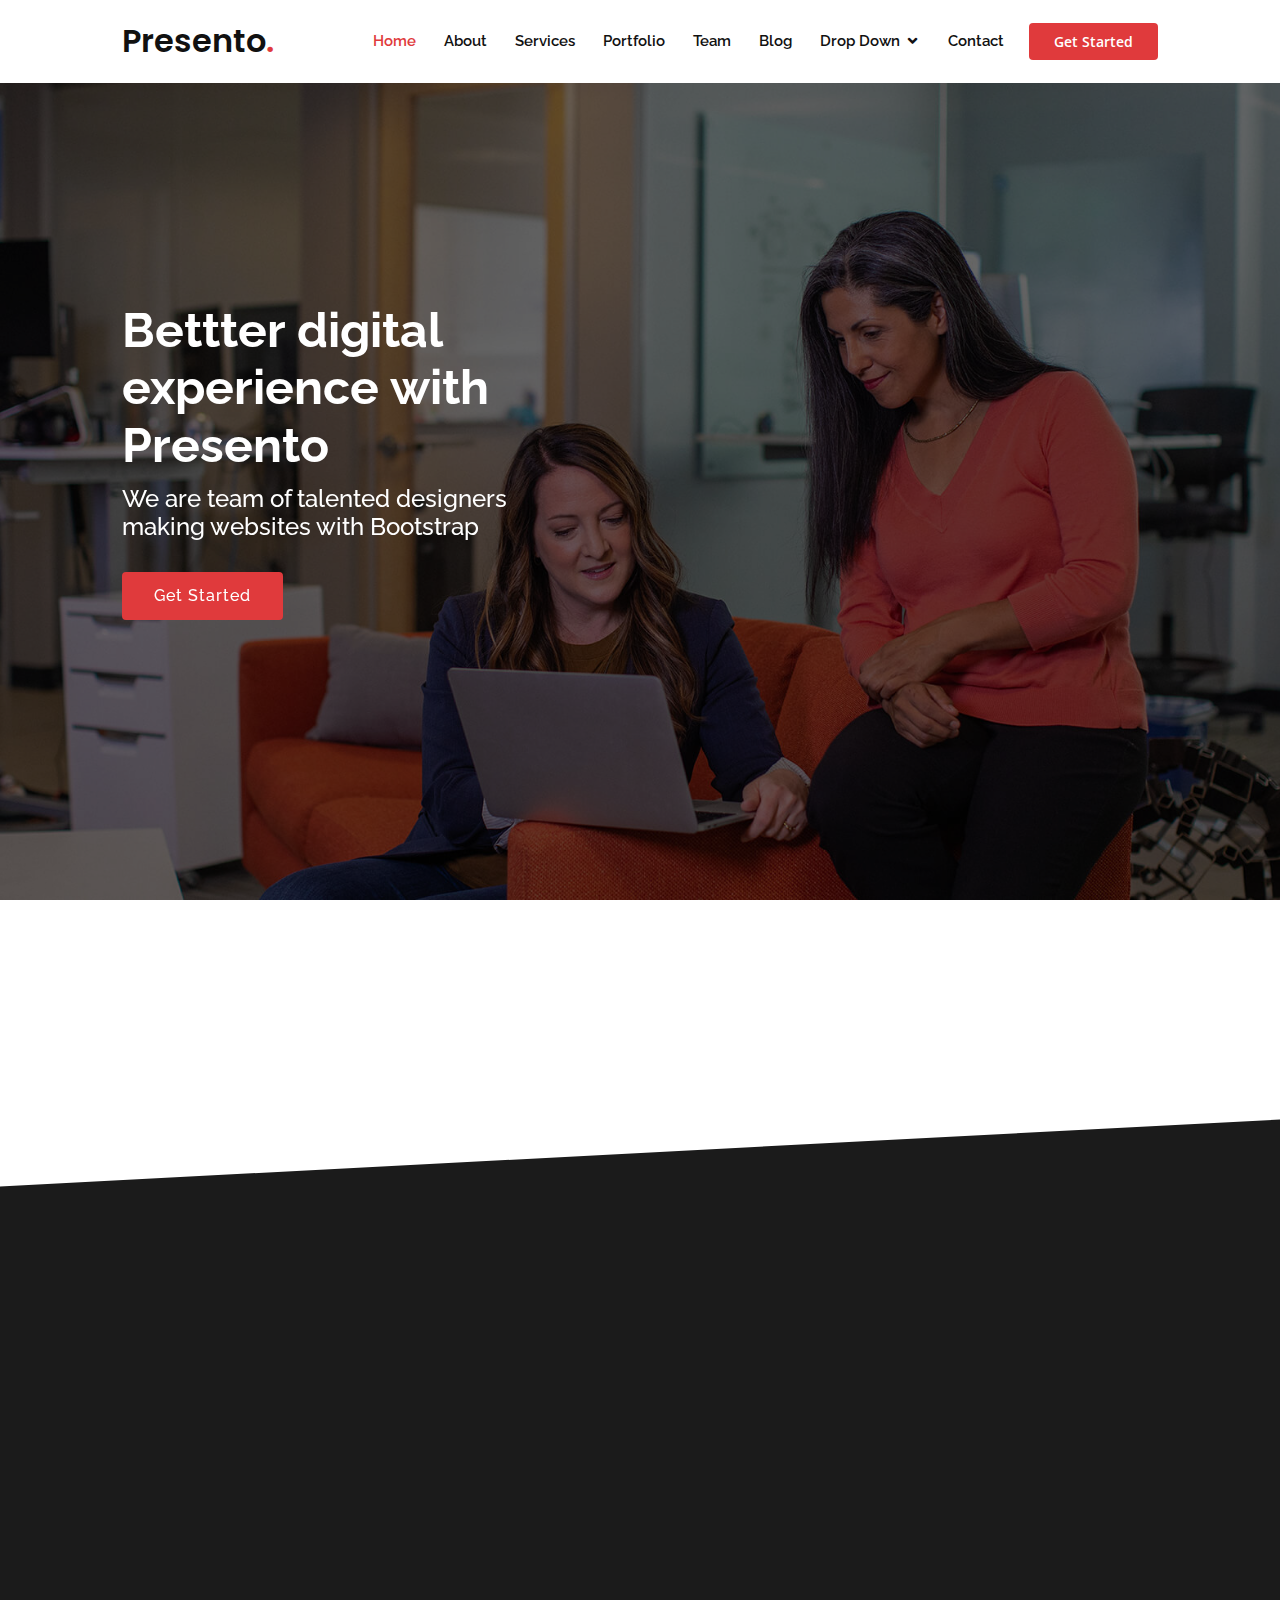
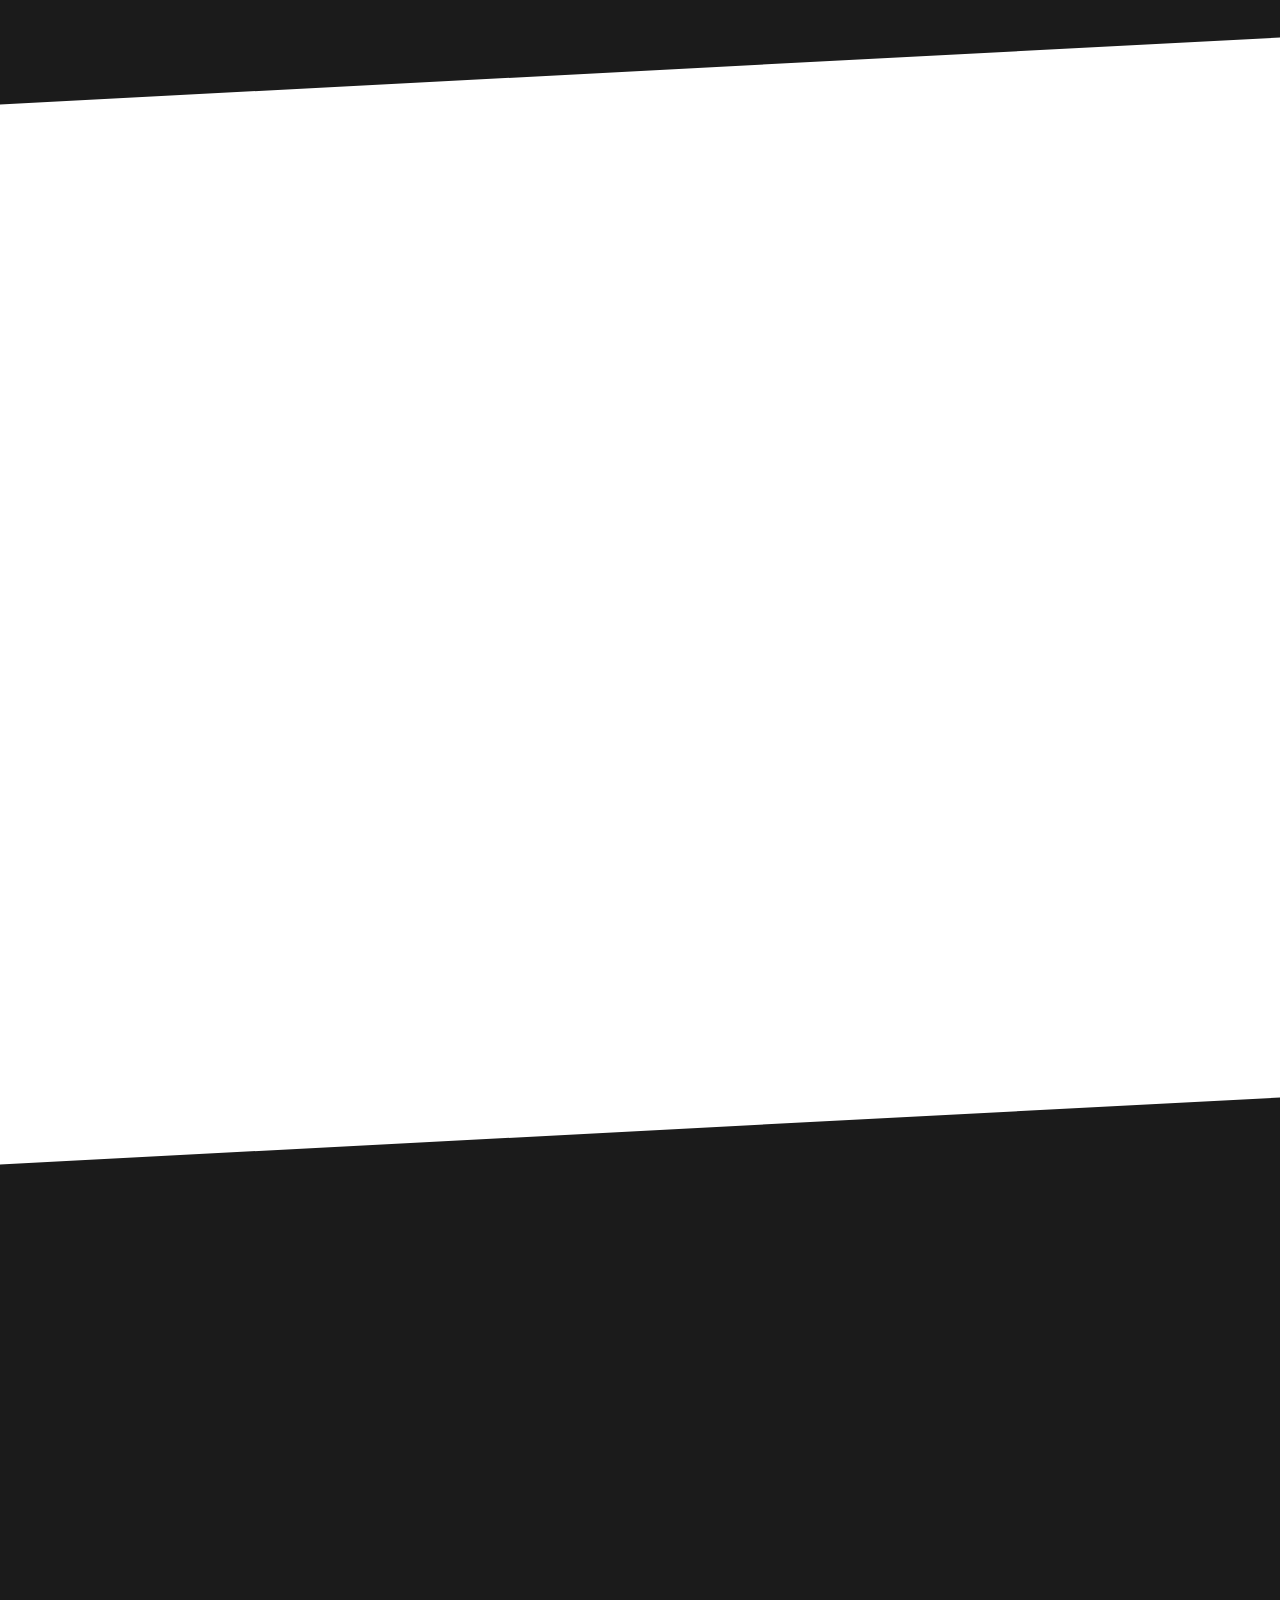
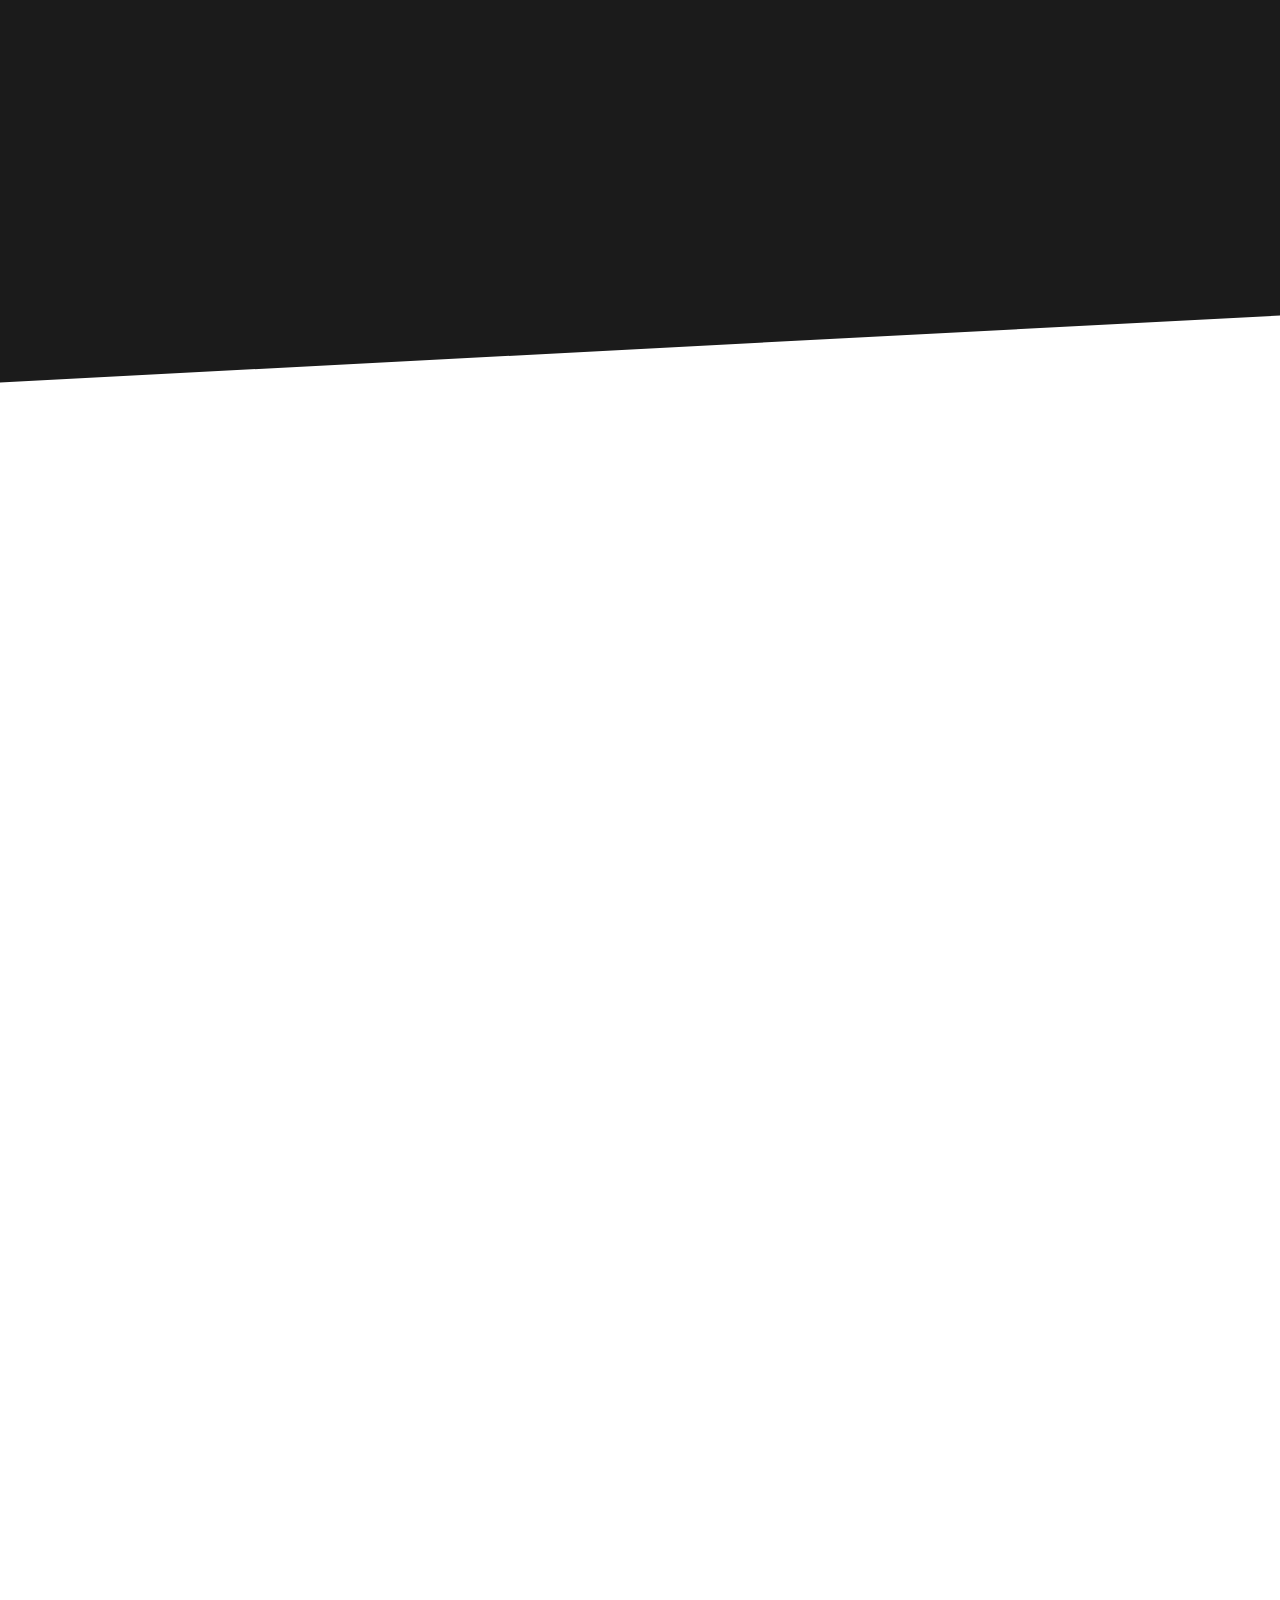
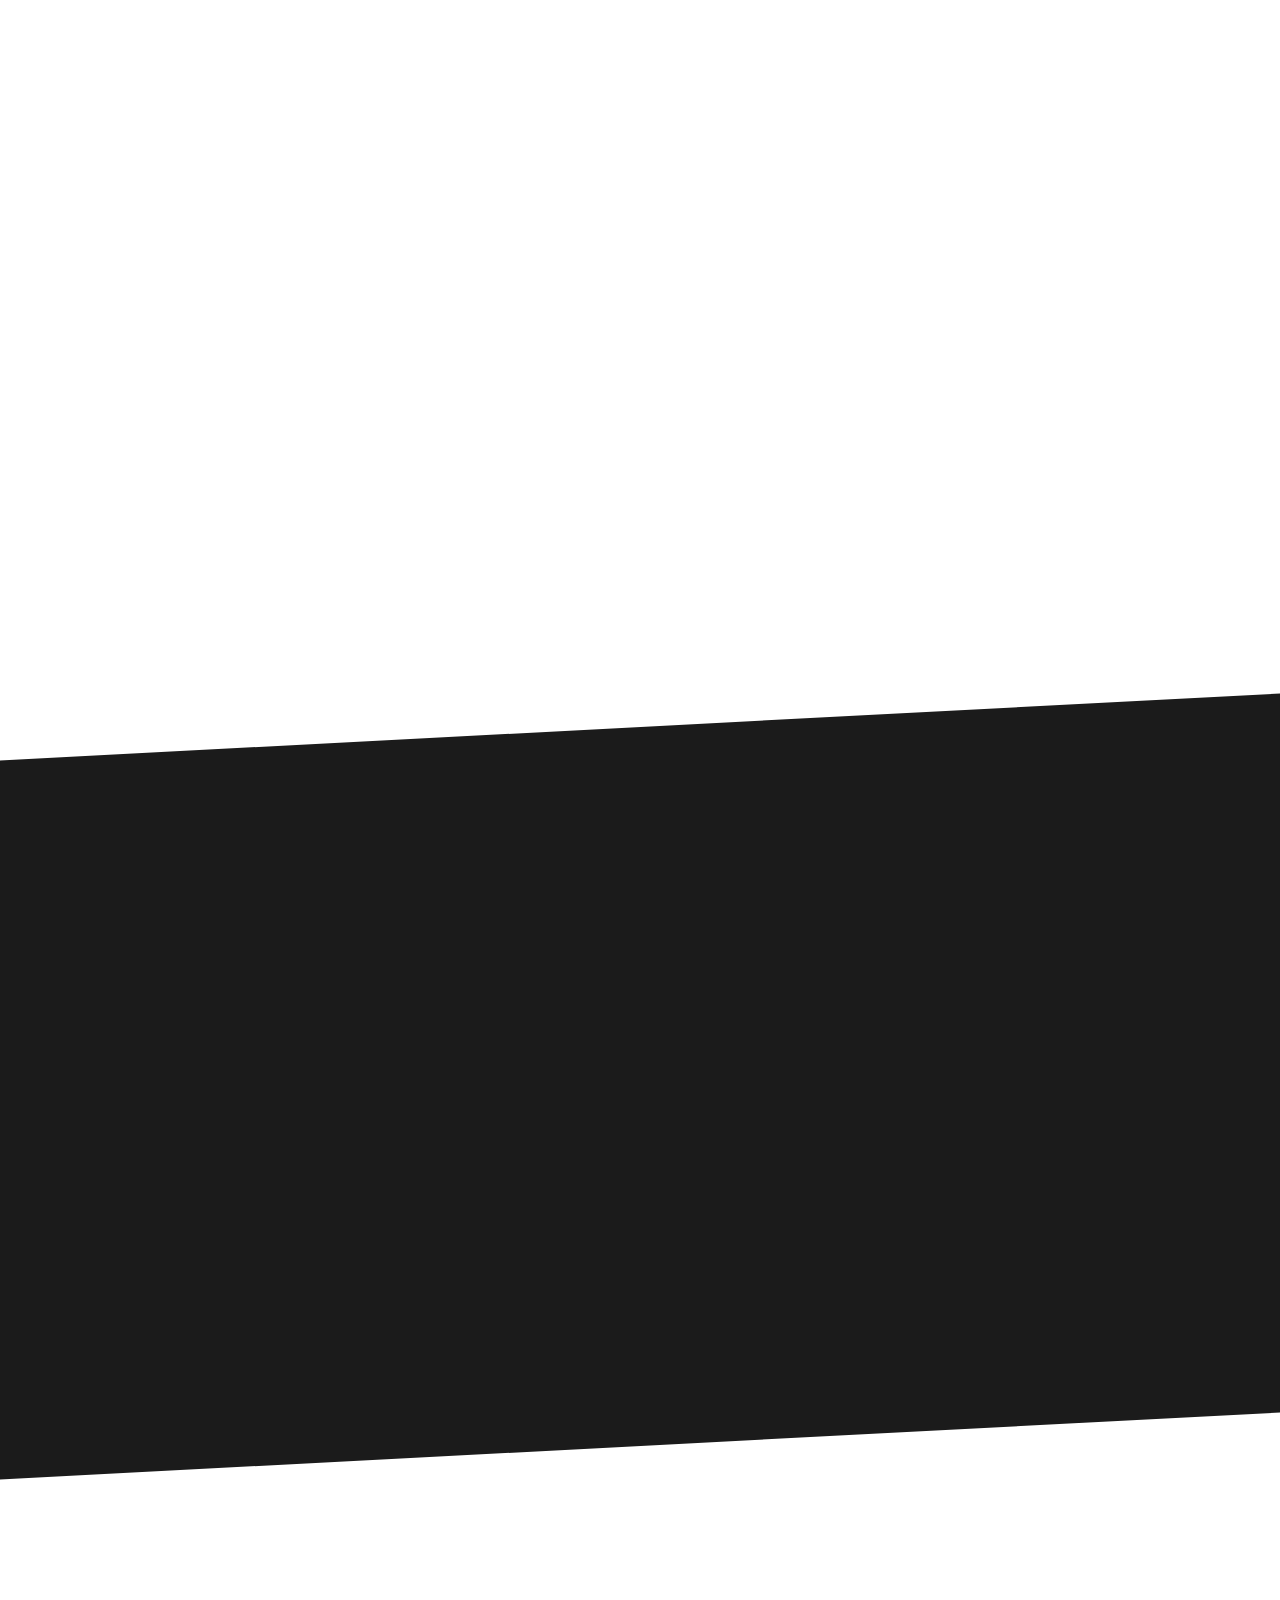
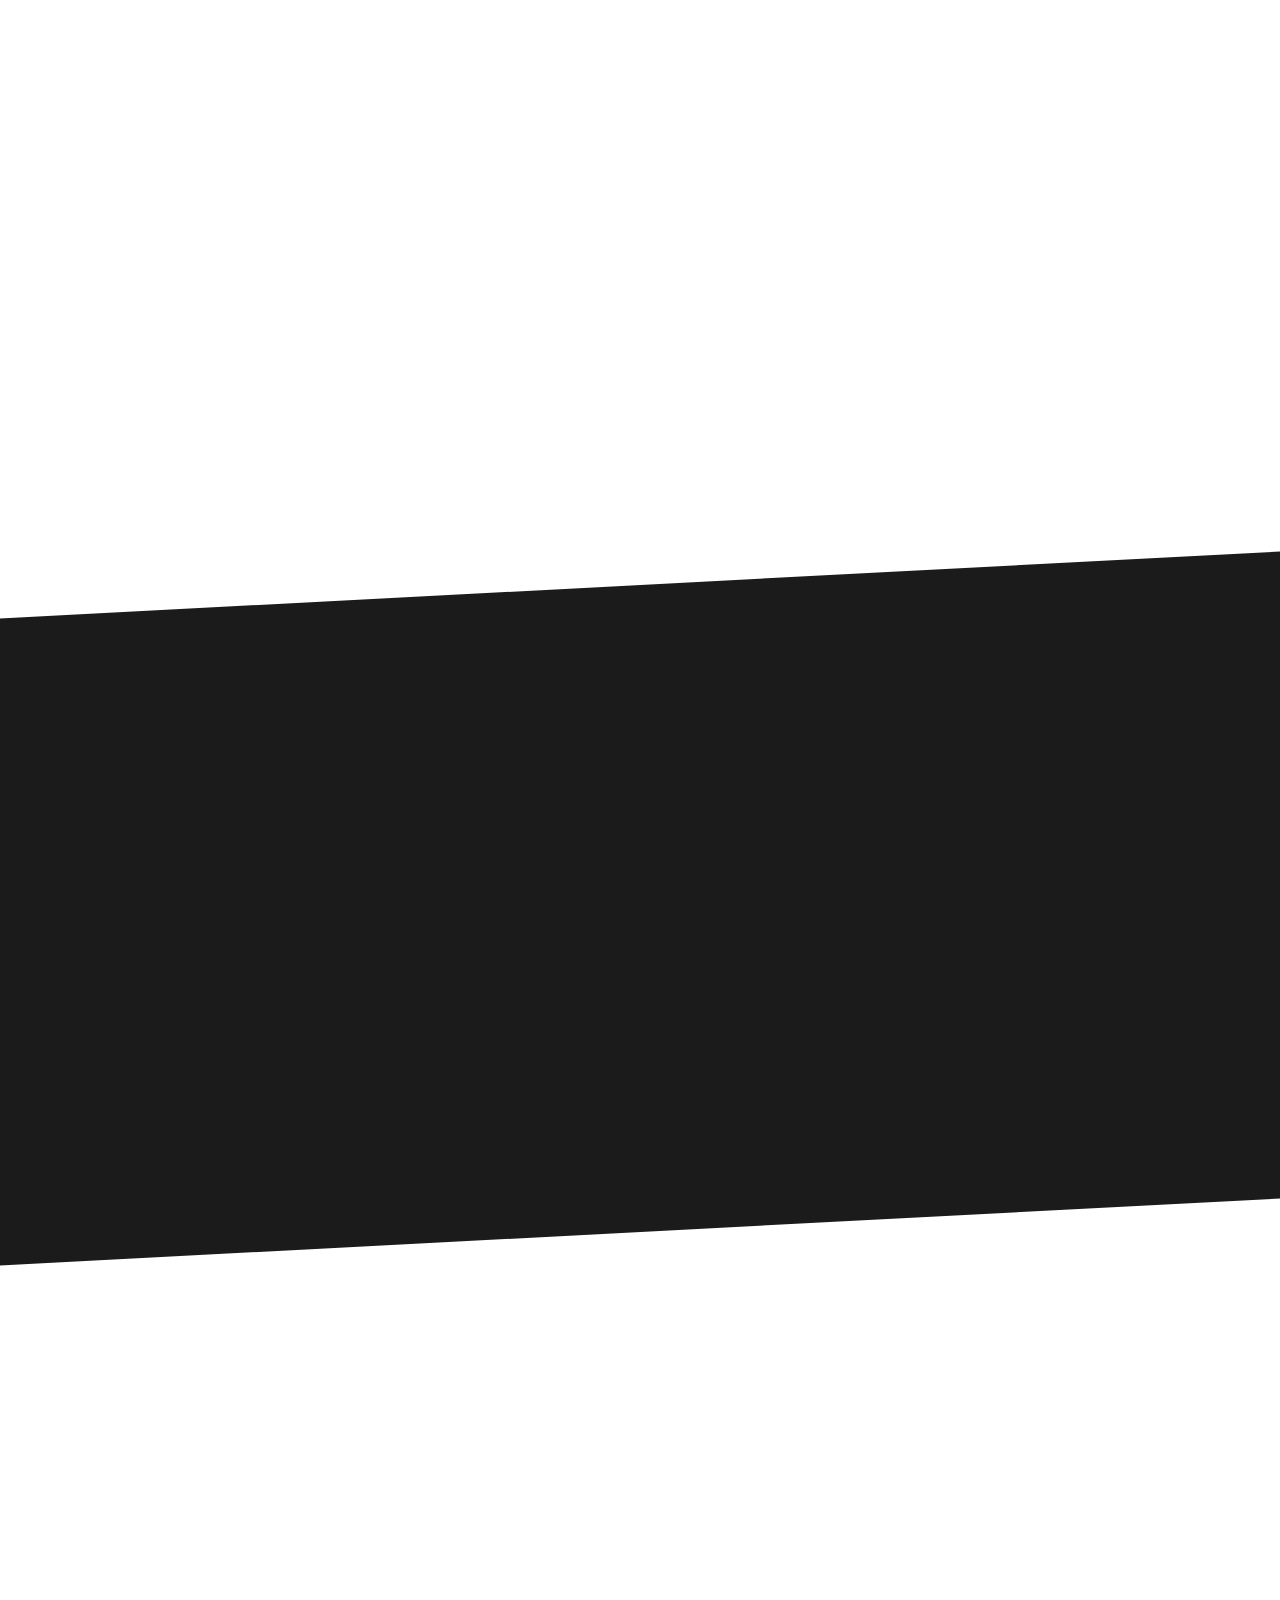
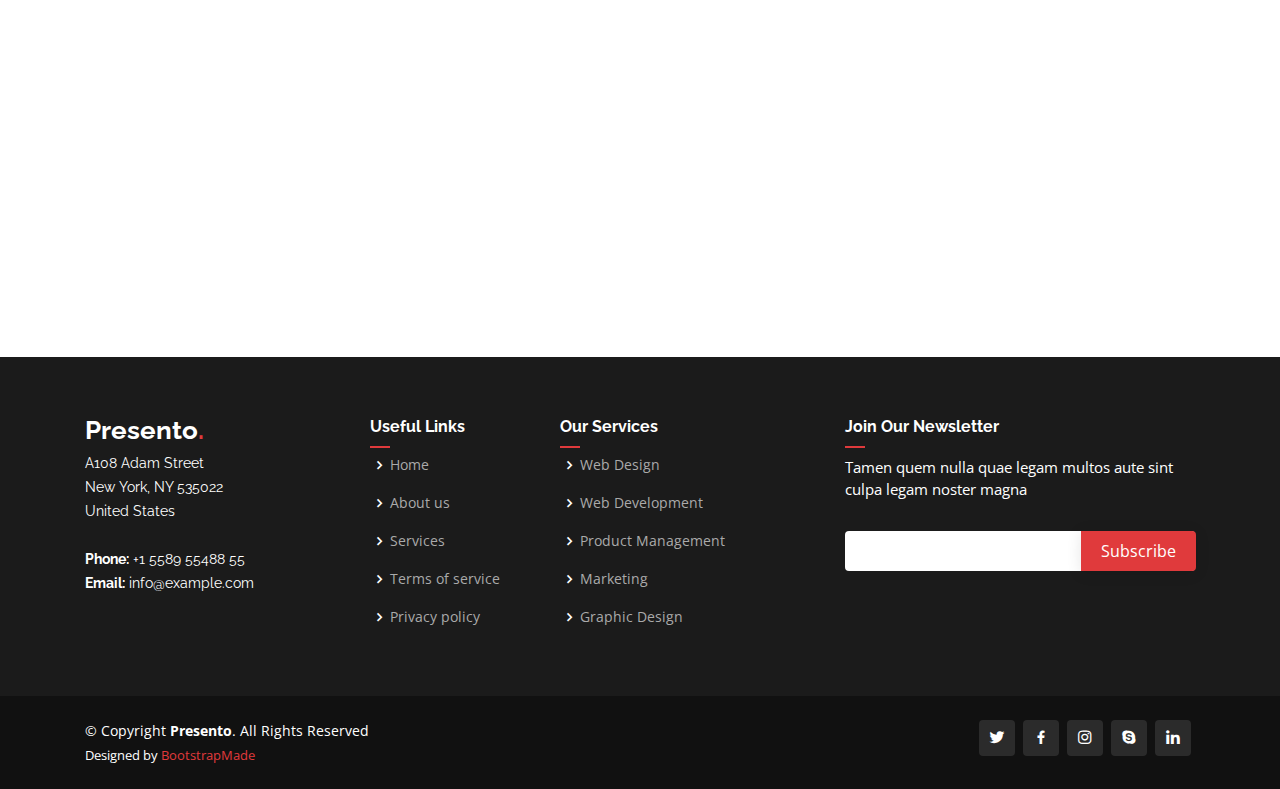
==== Presento/index.html @ ad83f057 "subo plantilla presento" ====
<!DOCTYPE html>
<html lang="en">

<head>
  <meta charset="utf-8">
  <meta content="width=device-width, initial-scale=1.0" name="viewport">

  <title>Presento Bootstrap Template - Index</title>
  <meta content="" name="description">
  <meta content="" name="keywords">

  <!-- Favicons -->
  <link href="assets/img/favicon.png" rel="icon">
  <link href="assets/img/apple-touch-icon.png" rel="apple-touch-icon">

  <!-- Google Fonts -->
  <link href="https://fonts.googleapis.com/css?family=Open+Sans:300,300i,400,400i,600,600i,700,700i|Raleway:300,300i,400,400i,500,500i,600,600i,700,700i|Poppins:300,300i,400,400i,500,500i,600,600i,700,700i" rel="stylesheet">

  <!-- Vendor CSS Files -->
  <link href="assets/vendor/bootstrap/css/bootstrap.min.css" rel="stylesheet">
  <link href="assets/vendor/icofont/icofont.min.css" rel="stylesheet">
  <link href="assets/vendor/boxicons/css/boxicons.min.css" rel="stylesheet">
  <link href="assets/vendor/owl.carousel/assets/owl.carousel.min.css" rel="stylesheet">
  <link href="assets/vendor/remixicon/remixicon.css" rel="stylesheet">
  <link href="assets/vendor/venobox/venobox.css" rel="stylesheet">
  <link href="assets/vendor/aos/aos.css" rel="stylesheet">

  <!-- Template Main CSS File -->
  <link href="assets/css/style.css" rel="stylesheet">

  <!-- =======================================================
  * Template Name: Presento - v1.1.1
  * Template URL: https://bootstrapmade.com/presento-bootstrap-corporate-template/
  * Author: BootstrapMade.com
  * License: https://bootstrapmade.com/license/
  ======================================================== -->
</head>

<body>

  <!-- ======= Header ======= -->
  <header id="header" class="fixed-top">
    <div class="container-fluid">
      <div class="row justify-content-center">
        <div class="col-xl-10 d-flex align-items-center">
          <h1 class="logo mr-auto"><a href="index.html">Presento<span>.</span></a></h1>
          <!-- Uncomment below if you prefer to use an image logo -->
          <!-- <a href="index.html" class="logo mr-auto"><img src="assets/img/logo.png" alt=""></a>-->

          <nav class="nav-menu d-none d-lg-block">
            <ul>
              <li class="active"><a href="#header">Home</a></li>
              <li><a href="#about">About</a></li>
              <li><a href="#services">Services</a></li>
              <li><a href="#portfolio">Portfolio</a></li>
              <li><a href="#team">Team</a></li>
              <li><a href="blog.html">Blog</a></li>
              <li class="drop-down"><a href="">Drop Down</a>
                <ul>
                  <li><a href="#">Drop Down 1</a></li>
                  <li class="drop-down"><a href="#">Deep Drop Down</a>
                    <ul>
                      <li><a href="#">Deep Drop Down 1</a></li>
                      <li><a href="#">Deep Drop Down 2</a></li>
                      <li><a href="#">Deep Drop Down 3</a></li>
                      <li><a href="#">Deep Drop Down 4</a></li>
                      <li><a href="#">Deep Drop Down 5</a></li>
                    </ul>
                  </li>
                  <li><a href="#">Drop Down 2</a></li>
                  <li><a href="#">Drop Down 3</a></li>
                  <li><a href="#">Drop Down 4</a></li>
                </ul>
              </li>
              <li><a href="#contact">Contact</a></li>
            </ul>
          </nav><!-- .nav-menu -->

          <a href="#about" class="get-started-btn scrollto">Get Started</a>
        </div>
      </div>

    </div>
  </header><!-- End Header -->

  <!-- ======= Hero Section ======= -->
  <section id="hero" class="d-flex align-items-center">

    <div class="container-fluid" data-aos="zoom-out" data-aos-delay="100">
      <div class="row justify-content-center">
        <div class="col-xl-10">
          <div class="row">
            <div class="col-xl-5">
              <h1>Bettter digital experience with Presento</h1>
              <h2>We are team of talented designers making websites with Bootstrap</h2>
              <a href="#about" class="btn-get-started scrollto">Get Started</a>
            </div>
          </div>
        </div>
      </div>
    </div>

  </section><!-- End Hero -->

  <main id="main">

    <!-- ======= Clients Section ======= -->
    <section id="clients" class="clients">
      <div class="container-fluid" data-aos="zoom-in">
        <div class="row justify-content-center">
          <div class="col-xl-10">
            <div class="owl-carousel clients-carousel">
              <img src="assets/img/clients/client-1.png" alt="">
              <img src="assets/img/clients/client-2.png" alt="">
              <img src="assets/img/clients/client-3.png" alt="">
              <img src="assets/img/clients/client-4.png" alt="">
              <img src="assets/img/clients/client-5.png" alt="">
              <img src="assets/img/clients/client-6.png" alt="">
              <img src="assets/img/clients/client-7.png" alt="">
              <img src="assets/img/clients/client-8.png" alt="">
            </div>
          </div>
        </div>
      </div>
    </section><!-- End Clients Section -->

    <!-- ======= About Section ======= -->
    <section id="about" class="about section-bg">
      <div class="container" data-aos="fade-up">

        <div class="row no-gutters">
          <div class="content col-xl-5 d-flex align-items-stretch">
            <div class="content">
              <h3>Voluptatem dignissimos provident quasi</h3>
              <p>
                Lorem ipsum dolor sit amet, consectetur adipiscing elit, sed do eiusmod tempor incididunt ut labore et dolore magna aliqua. Duis aute irure dolor in reprehenderit
              </p>
              <a href="#" class="about-btn"><span>About us</span> <i class="bx bx-chevron-right"></i></a>
            </div>
          </div>
          <div class="col-xl-7 d-flex align-items-stretch">
            <div class="icon-boxes d-flex flex-column justify-content-center">
              <div class="row">
                <div class="col-md-6 icon-box" data-aos="fade-up" data-aos-delay="100">
                  <i class="bx bx-receipt"></i>
                  <h4>Corporis voluptates sit</h4>
                  <p>Consequuntur sunt aut quasi enim aliquam quae harum pariatur laboris nisi ut aliquip</p>
                </div>
                <div class="col-md-6 icon-box" data-aos="fade-up" data-aos-delay="200">
                  <i class="bx bx-cube-alt"></i>
                  <h4>Ullamco laboris nisi</h4>
                  <p>Excepteur sint occaecat cupidatat non proident, sunt in culpa qui officia deserunt</p>
                </div>
                <div class="col-md-6 icon-box" data-aos="fade-up" data-aos-delay="300">
                  <i class="bx bx-images"></i>
                  <h4>Labore consequatur</h4>
                  <p>Aut suscipit aut cum nemo deleniti aut omnis. Doloribus ut maiores omnis facere</p>
                </div>
                <div class="col-md-6 icon-box" data-aos="fade-up" data-aos-delay="400">
                  <i class="bx bx-shield"></i>
                  <h4>Beatae veritatis</h4>
                  <p>Expedita veritatis consequuntur nihil tempore laudantium vitae denat pacta</p>
                </div>
              </div>
            </div><!-- End .content-->
          </div>
        </div>

      </div>
    </section><!-- End About Section -->

    <!-- ======= Counts Section ======= -->
    <section id="counts" class="counts">
      <div class="container" data-aos="fade-up">

        <div class="row">

          <div class="col-lg-3 col-md-6">
            <div class="count-box">
              <i class="icofont-simple-smile"></i>
              <span data-toggle="counter-up">232</span>
              <p>Happy Clients</p>
            </div>
          </div>

          <div class="col-lg-3 col-md-6 mt-5 mt-md-0">
            <div class="count-box">
              <i class="icofont-document-folder"></i>
              <span data-toggle="counter-up">521</span>
              <p>Projects</p>
            </div>
          </div>

          <div class="col-lg-3 col-md-6 mt-5 mt-lg-0">
            <div class="count-box">
              <i class="icofont-live-support"></i>
              <span data-toggle="counter-up">1,463</span>
              <p>Hours Of Support</p>
            </div>
          </div>

          <div class="col-lg-3 col-md-6 mt-5 mt-lg-0">
            <div class="count-box">
              <i class="icofont-users-alt-5"></i>
              <span data-toggle="counter-up">15</span>
              <p>Hard Workers</p>
            </div>
          </div>

        </div>

      </div>
    </section><!-- End Counts Section -->

    <!-- ======= Tabs Section ======= -->
    <section id="tabs" class="tabs">
      <div class="container" data-aos="fade-up">

        <ul class="nav nav-tabs row d-flex">
          <li class="nav-item col-3">
            <a class="nav-link active show" data-toggle="tab" href="#tab-1">
              <i class="ri-gps-line"></i>
              <h4 class="d-none d-lg-block">Modi sit est dela pireda nest</h4>
            </a>
          </li>
          <li class="nav-item col-3">
            <a class="nav-link" data-toggle="tab" href="#tab-2">
              <i class="ri-body-scan-line"></i>
              <h4 class="d-none d-lg-block">Unde praesenti mara setra le</h4>
            </a>
          </li>
          <li class="nav-item col-3">
            <a class="nav-link" data-toggle="tab" href="#tab-3">
              <i class="ri-sun-line"></i>
              <h4 class="d-none d-lg-block">Pariatur explica nitro dela</h4>
            </a>
          </li>
          <li class="nav-item col-3">
            <a class="nav-link" data-toggle="tab" href="#tab-4">
              <i class="ri-store-line"></i>
              <h4 class="d-none d-lg-block">Nostrum qui dile node</h4>
            </a>
          </li>
        </ul>

        <div class="tab-content">
          <div class="tab-pane active show" id="tab-1">
            <div class="row">
              <div class="col-lg-6 order-2 order-lg-1 mt-3 mt-lg-0" data-aos="fade-up" data-aos-delay="100">
                <h3>Voluptatem dignissimos provident quasi corporis voluptates sit assumenda.</h3>
                <p class="font-italic">
                  Lorem ipsum dolor sit amet, consectetur adipiscing elit, sed do eiusmod tempor incididunt ut labore et dolore
                  magna aliqua.
                </p>
                <ul>
                  <li><i class="ri-check-double-line"></i> Ullamco laboris nisi ut aliquip ex ea commodo consequat.</li>
                  <li><i class="ri-check-double-line"></i> Duis aute irure dolor in reprehenderit in voluptate velit.</li>
                  <li><i class="ri-check-double-line"></i> Ullamco laboris nisi ut aliquip ex ea commodo consequat. Duis aute irure dolor in reprehenderit in voluptate trideta storacalaperda mastiro dolore eu fugiat nulla pariatur.</li>
                </ul>
                <p>
                  Ullamco laboris nisi ut aliquip ex ea commodo consequat. Duis aute irure dolor in reprehenderit in voluptate
                  velit esse cillum dolore eu fugiat nulla pariatur. Excepteur sint occaecat cupidatat non proident, sunt in
                  culpa qui officia deserunt mollit anim id est laborum
                </p>
              </div>
              <div class="col-lg-6 order-1 order-lg-2 text-center" data-aos="fade-up" data-aos-delay="200">
                <img src="assets/img/tabs-1.jpg" alt="" class="img-fluid">
              </div>
            </div>
          </div>
          <div class="tab-pane" id="tab-2">
            <div class="row">
              <div class="col-lg-6 order-2 order-lg-1 mt-3 mt-lg-0">
                <h3>Neque exercitationem debitis soluta quos debitis quo mollitia officia est</h3>
                <p>
                  Ullamco laboris nisi ut aliquip ex ea commodo consequat. Duis aute irure dolor in reprehenderit in voluptate
                  velit esse cillum dolore eu fugiat nulla pariatur. Excepteur sint occaecat cupidatat non proident, sunt in
                  culpa qui officia deserunt mollit anim id est laborum
                </p>
                <p class="font-italic">
                  Lorem ipsum dolor sit amet, consectetur adipiscing elit, sed do eiusmod tempor incididunt ut labore et dolore
                  magna aliqua.
                </p>
                <ul>
                  <li><i class="ri-check-double-line"></i> Ullamco laboris nisi ut aliquip ex ea commodo consequat.</li>
                  <li><i class="ri-check-double-line"></i> Duis aute irure dolor in reprehenderit in voluptate velit.</li>
                  <li><i class="ri-check-double-line"></i> Provident mollitia neque rerum asperiores dolores quos qui a. Ipsum neque dolor voluptate nisi sed.</li>
                  <li><i class="ri-check-double-line"></i> Ullamco laboris nisi ut aliquip ex ea commodo consequat. Duis aute irure dolor in reprehenderit in voluptate trideta storacalaperda mastiro dolore eu fugiat nulla pariatur.</li>
                </ul>
              </div>
              <div class="col-lg-6 order-1 order-lg-2 text-center">
                <img src="assets/img/tabs-2.jpg" alt="" class="img-fluid">
              </div>
            </div>
          </div>
          <div class="tab-pane" id="tab-3">
            <div class="row">
              <div class="col-lg-6 order-2 order-lg-1 mt-3 mt-lg-0">
                <h3>Voluptatibus commodi ut accusamus ea repudiandae ut autem dolor ut assumenda</h3>
                <p>
                  Ullamco laboris nisi ut aliquip ex ea commodo consequat. Duis aute irure dolor in reprehenderit in voluptate
                  velit esse cillum dolore eu fugiat nulla pariatur. Excepteur sint occaecat cupidatat non proident, sunt in
                  culpa qui officia deserunt mollit anim id est laborum
                </p>
                <ul>
                  <li><i class="ri-check-double-line"></i> Ullamco laboris nisi ut aliquip ex ea commodo consequat.</li>
                  <li><i class="ri-check-double-line"></i> Duis aute irure dolor in reprehenderit in voluptate velit.</li>
                  <li><i class="ri-check-double-line"></i> Provident mollitia neque rerum asperiores dolores quos qui a. Ipsum neque dolor voluptate nisi sed.</li>
                </ul>
                <p class="font-italic">
                  Lorem ipsum dolor sit amet, consectetur adipiscing elit, sed do eiusmod tempor incididunt ut labore et dolore
                  magna aliqua.
                </p>
              </div>
              <div class="col-lg-6 order-1 order-lg-2 text-center">
                <img src="assets/img/tabs-3.jpg" alt="" class="img-fluid">
              </div>
            </div>
          </div>
          <div class="tab-pane" id="tab-4">
            <div class="row">
              <div class="col-lg-6 order-2 order-lg-1 mt-3 mt-lg-0">
                <h3>Omnis fugiat ea explicabo sunt dolorum asperiores sequi inventore rerum</h3>
                <p>
                  Ullamco laboris nisi ut aliquip ex ea commodo consequat. Duis aute irure dolor in reprehenderit in voluptate
                  velit esse cillum dolore eu fugiat nulla pariatur. Excepteur sint occaecat cupidatat non proident, sunt in
                  culpa qui officia deserunt mollit anim id est laborum
                </p>
                <p class="font-italic">
                  Lorem ipsum dolor sit amet, consectetur adipiscing elit, sed do eiusmod tempor incididunt ut labore et dolore
                  magna aliqua.
                </p>
                <ul>
                  <li><i class="ri-check-double-line"></i> Ullamco laboris nisi ut aliquip ex ea commodo consequat.</li>
                  <li><i class="ri-check-double-line"></i> Duis aute irure dolor in reprehenderit in voluptate velit.</li>
                  <li><i class="ri-check-double-line"></i> Ullamco laboris nisi ut aliquip ex ea commodo consequat. Duis aute irure dolor in reprehenderit in voluptate trideta storacalaperda mastiro dolore eu fugiat nulla pariatur.</li>
                </ul>
              </div>
              <div class="col-lg-6 order-1 order-lg-2 text-center">
                <img src="assets/img/tabs-4.jpg" alt="" class="img-fluid">
              </div>
            </div>
          </div>
        </div>

      </div>
    </section><!-- End Tabs Section -->

    <!-- ======= Services Section ======= -->
    <section id="services" class="services section-bg ">
      <div class="container" data-aos="fade-up">

        <div class="section-title">
          <h2>Services</h2>
          <p>Magnam dolores commodi suscipit. Necessitatibus eius consequatur ex aliquid fuga eum quidem. Sit sint consectetur velit. Quisquam quos quisquam cupiditate. Et nemo qui impedit suscipit alias ea.</p>
        </div>

        <div class="row">
          <div class="col-md-6">
            <div class="icon-box" data-aos="fade-up" data-aos-delay="100">
              <i class="icofont-computer"></i>
              <h4><a href="#">Lorem Ipsum</a></h4>
              <p>Voluptatum deleniti atque corrupti quos dolores et quas molestias excepturi sint occaecati cupiditate non provident</p>
            </div>
          </div>
          <div class="col-md-6 mt-4 mt-md-0">
            <div class="icon-box" data-aos="fade-up" data-aos-delay="200">
              <i class="icofont-chart-bar-graph"></i>
              <h4><a href="#">Dolor Sitema</a></h4>
              <p>Minim veniam, quis nostrud exercitation ullamco laboris nisi ut aliquip ex ea commodo consequat tarad limino ata</p>
            </div>
          </div>
          <div class="col-md-6 mt-4 mt-md-0">
            <div class="icon-box" data-aos="fade-up" data-aos-delay="300">
              <i class="icofont-image"></i>
              <h4><a href="#">Sed ut perspiciatis</a></h4>
              <p>Duis aute irure dolor in reprehenderit in voluptate velit esse cillum dolore eu fugiat nulla pariatur</p>
            </div>
          </div>
          <div class="col-md-6 mt-4 mt-md-0">
            <div class="icon-box" data-aos="fade-up" data-aos-delay="400">
              <i class="icofont-settings"></i>
              <h4><a href="#">Nemo Enim</a></h4>
              <p>Excepteur sint occaecat cupidatat non proident, sunt in culpa qui officia deserunt mollit anim id est laborum</p>
            </div>
          </div>
          <div class="col-md-6 mt-4 mt-md-0">
            <div class="icon-box" data-aos="fade-up" data-aos-delay="500">
              <i class="icofont-earth"></i>
              <h4><a href="#">Magni Dolore</a></h4>
              <p>At vero eos et accusamus et iusto odio dignissimos ducimus qui blanditiis praesentium voluptatum deleniti atque</p>
            </div>
          </div>
          <div class="col-md-6 mt-4 mt-md-0">
            <div class="icon-box" data-aos="fade-up" data-aos-delay="600">
              <i class="icofont-tasks-alt"></i>
              <h4><a href="#">Eiusmod Tempor</a></h4>
              <p>Et harum quidem rerum facilis est et expedita distinctio. Nam libero tempore, cum soluta nobis est eligendi</p>
            </div>
          </div>
        </div>

      </div>
    </section><!-- End Services Section -->

    <!-- ======= Portfolio Section ======= -->
    <section id="portfolio" class="portfolio">
      <div class="container" data-aos="fade-up">

        <div class="section-title">
          <h2>Portfolio</h2>
          <p>Magnam dolores commodi suscipit. Necessitatibus eius consequatur ex aliquid fuga eum quidem. Sit sint consectetur velit. Quisquam quos quisquam cupiditate. Et nemo qui impedit suscipit alias ea.</p>
        </div>

        <div class="row" data-aos="fade-up" data-aos-delay="100">
          <div class="col-lg-12 d-flex justify-content-center">
            <ul id="portfolio-flters">
              <li data-filter="*" class="filter-active">All</li>
              <li data-filter=".filter-app">App</li>
              <li data-filter=".filter-card">Card</li>
              <li data-filter=".filter-web">Web</li>
            </ul>
          </div>
        </div>

        <div class="row portfolio-container" data-aos="fade-up" data-aos-delay="200">

          <div class="col-lg-4 col-md-6 portfolio-item filter-app">
            <div class="portfolio-wrap">
              <img src="assets/img/portfolio/portfolio-1.jpg" class="img-fluid" alt="">
              <div class="portfolio-info">
                <h4>App 1</h4>
                <p>App</p>
                <div class="portfolio-links">
                  <a href="assets/img/portfolio/portfolio-1.jpg" data-gall="portfolioGallery" class="venobox" title="App 1"><i class="bx bx-plus"></i></a>
                  <a href="portfolio-details.html" title="More Details"><i class="bx bx-link"></i></a>
                </div>
              </div>
            </div>
          </div>

          <div class="col-lg-4 col-md-6 portfolio-item filter-web">
            <div class="portfolio-wrap">
              <img src="assets/img/portfolio/portfolio-2.jpg" class="img-fluid" alt="">
              <div class="portfolio-info">
                <h4>Web 3</h4>
                <p>Web</p>
                <div class="portfolio-links">
                  <a href="assets/img/portfolio/portfolio-2.jpg" data-gall="portfolioGallery" class="venobox" title="Web 3"><i class="bx bx-plus"></i></a>
                  <a href="portfolio-details.html" title="More Details"><i class="bx bx-link"></i></a>
                </div>
              </div>
            </div>
          </div>

          <div class="col-lg-4 col-md-6 portfolio-item filter-app">
            <div class="portfolio-wrap">
              <img src="assets/img/portfolio/portfolio-3.jpg" class="img-fluid" alt="">
              <div class="portfolio-info">
                <h4>App 2</h4>
                <p>App</p>
                <div class="portfolio-links">
                  <a href="assets/img/portfolio/portfolio-3.jpg" data-gall="portfolioGallery" class="venobox" title="App 2"><i class="bx bx-plus"></i></a>
                  <a href="portfolio-details.html" title="More Details"><i class="bx bx-link"></i></a>
                </div>
              </div>
            </div>
          </div>

          <div class="col-lg-4 col-md-6 portfolio-item filter-card">
            <div class="portfolio-wrap">
              <img src="assets/img/portfolio/portfolio-4.jpg" class="img-fluid" alt="">
              <div class="portfolio-info">
                <h4>Card 2</h4>
                <p>Card</p>
                <div class="portfolio-links">
                  <a href="assets/img/portfolio/portfolio-4.jpg" data-gall="portfolioGallery" class="venobox" title="Card 2"><i class="bx bx-plus"></i></a>
                  <a href="portfolio-details.html" title="More Details"><i class="bx bx-link"></i></a>
                </div>
              </div>
            </div>
          </div>

          <div class="col-lg-4 col-md-6 portfolio-item filter-web">
            <div class="portfolio-wrap">
              <img src="assets/img/portfolio/portfolio-5.jpg" class="img-fluid" alt="">
              <div class="portfolio-info">
                <h4>Web 2</h4>
                <p>Web</p>
                <div class="portfolio-links">
                  <a href="assets/img/portfolio/portfolio-5.jpg" data-gall="portfolioGallery" class="venobox" title="Web 2"><i class="bx bx-plus"></i></a>
                  <a href="portfolio-details.html" title="More Details"><i class="bx bx-link"></i></a>
                </div>
              </div>
            </div>
          </div>

          <div class="col-lg-4 col-md-6 portfolio-item filter-app">
            <div class="portfolio-wrap">
              <img src="assets/img/portfolio/portfolio-6.jpg" class="img-fluid" alt="">
              <div class="portfolio-info">
                <h4>App 3</h4>
                <p>App</p>
                <div class="portfolio-links">
                  <a href="assets/img/portfolio/portfolio-6.jpg" data-gall="portfolioGallery" class="venobox" title="App 3"><i class="bx bx-plus"></i></a>
                  <a href="portfolio-details.html" title="More Details"><i class="bx bx-link"></i></a>
                </div>
              </div>
            </div>
          </div>

          <div class="col-lg-4 col-md-6 portfolio-item filter-card">
            <div class="portfolio-wrap">
              <img src="assets/img/portfolio/portfolio-7.jpg" class="img-fluid" alt="">
              <div class="portfolio-info">
                <h4>Card 1</h4>
                <p>Card</p>
                <div class="portfolio-links">
                  <a href="assets/img/portfolio/portfolio-7.jpg" data-gall="portfolioGallery" class="venobox" title="Card 1"><i class="bx bx-plus"></i></a>
                  <a href="portfolio-details.html" title="More Details"><i class="bx bx-link"></i></a>
                </div>
              </div>
            </div>
          </div>

          <div class="col-lg-4 col-md-6 portfolio-item filter-card">
            <div class="portfolio-wrap">
              <img src="assets/img/portfolio/portfolio-8.jpg" class="img-fluid" alt="">
              <div class="portfolio-info">
                <h4>Card 3</h4>
                <p>Card</p>
                <div class="portfolio-links">
                  <a href="assets/img/portfolio/portfolio-8.jpg" data-gall="portfolioGallery" class="venobox" title="Card 3"><i class="bx bx-plus"></i></a>
                  <a href="portfolio-details.html" title="More Details"><i class="bx bx-link"></i></a>
                </div>
              </div>
            </div>
          </div>

          <div class="col-lg-4 col-md-6 portfolio-item filter-web">
            <div class="portfolio-wrap">
              <img src="assets/img/portfolio/portfolio-9.jpg" class="img-fluid" alt="">
              <div class="portfolio-info">
                <h4>Web 3</h4>
                <p>Web</p>
                <div class="portfolio-links">
                  <a href="assets/img/portfolio/portfolio-9.jpg" data-gall="portfolioGallery" class="venobox" title="Web 3"><i class="bx bx-plus"></i></a>
                  <a href="portfolio-details.html" title="More Details"><i class="bx bx-link"></i></a>
                </div>
              </div>
            </div>
          </div>

        </div>

      </div>
    </section><!-- End Portfolio Section -->

    <!-- ======= Testimonials Section ======= -->
    <section id="testimonials" class="testimonials">
      <div class="container" data-aos="fade-up">
        <div class="section-title">
          <h2>Testimonials</h2>
          <p>Magnam dolores commodi suscipit. Necessitatibus eius consequatur ex aliquid fuga eum quidem. Sit sint consectetur velit. Quisquam quos quisquam cupiditate. Et nemo qui impedit suscipit alias ea.</p>
        </div>
      </div>

      <div class="container-fluid">

        <div class="row justify-content-center" data-aos="fade-up" data-aos-delay="100">
          <div class="col-xl-10">
            <div class="owl-carousel testimonials-carousel">

              <div class="testimonial-wrap">
                <div class="testimonial-item">
                  <img src="assets/img/testimonials/testimonials-1.jpg" class="testimonial-img" alt="">
                  <h3>Saul Goodman</h3>
                  <h4>Ceo &amp; Founder</h4>
                  <p>
                    <i class="bx bxs-quote-alt-left quote-icon-left"></i>
                    Proin iaculis purus consequat sem cure digni ssim donec porttitora entum suscipit rhoncus. Accusantium quam, ultricies eget id, aliquam eget nibh et. Maecen aliquam, risus at semper.
                    <i class="bx bxs-quote-alt-right quote-icon-right"></i>
                  </p>
                </div>
              </div>

              <div class="testimonial-wrap">
                <div class="testimonial-item">
                  <img src="assets/img/testimonials/testimonials-2.jpg" class="testimonial-img" alt="">
                  <h3>Sara Wilsson</h3>
                  <h4>Designer</h4>
                  <p>
                    <i class="bx bxs-quote-alt-left quote-icon-left"></i>
                    Export tempor illum tamen malis malis eram quae irure esse labore quem cillum quid cillum eram malis quorum velit fore eram velit sunt aliqua noster fugiat irure amet legam anim culpa.
                    <i class="bx bxs-quote-alt-right quote-icon-right"></i>
                  </p>
                </div>
              </div>

              <div class="testimonial-wrap">
                <div class="testimonial-item">
                  <img src="assets/img/testimonials/testimonials-3.jpg" class="testimonial-img" alt="">
                  <h3>Jena Karlis</h3>
                  <h4>Store Owner</h4>
                  <p>
                    <i class="bx bxs-quote-alt-left quote-icon-left"></i>
                    Enim nisi quem export duis labore cillum quae magna enim sint quorum nulla quem veniam duis minim tempor labore quem eram duis noster aute amet eram fore quis sint minim.
                    <i class="bx bxs-quote-alt-right quote-icon-right"></i>
                  </p>
                </div>
              </div>

              <div class="testimonial-wrap">
                <div class="testimonial-item">
                  <img src="assets/img/testimonials/testimonials-4.jpg" class="testimonial-img" alt="">
                  <h3>Matt Brandon</h3>
                  <h4>Freelancer</h4>
                  <p>
                    <i class="bx bxs-quote-alt-left quote-icon-left"></i>
                    Fugiat enim eram quae cillum dolore dolor amet nulla culpa multos export minim fugiat minim velit minim dolor enim duis veniam ipsum anim magna sunt elit fore quem dolore labore illum veniam.
                    <i class="bx bxs-quote-alt-right quote-icon-right"></i>
                  </p>
                </div>
              </div>

              <div class="testimonial-wrap">
                <div class="testimonial-item">
                  <img src="assets/img/testimonials/testimonials-5.jpg" class="testimonial-img" alt="">
                  <h3>John Larson</h3>
                  <h4>Entrepreneur</h4>
                  <p>
                    <i class="bx bxs-quote-alt-left quote-icon-left"></i>
                    Quis quorum aliqua sint quem legam fore sunt eram irure aliqua veniam tempor noster veniam enim culpa labore duis sunt culpa nulla illum cillum fugiat esse veniam culpa fore nisi cillum quid.
                    <i class="bx bxs-quote-alt-right quote-icon-right"></i>
                  </p>
                </div>
              </div>

            </div>
          </div>
        </div>

      </div>
    </section><!-- End Testimonials Section -->

    <!-- ======= Pricing Section ======= -->
    <section id="pricing" class="pricing section-bg">
      <div class="container" data-aos="fade-up">

        <div class="section-title">
          <h2>Pricing</h2>
          <p>Magnam dolores commodi suscipit. Necessitatibus eius consequatur ex aliquid fuga eum quidem. Sit sint consectetur velit. Quisquam quos quisquam cupiditate. Et nemo qui impedit suscipit alias ea.</p>
        </div>

        <div class="row">

          <div class="col-lg-4 col-md-6">
            <div class="box" data-aos="fade-up" data-aos-delay="100">
              <h3>Free</h3>
              <h4><sup>$</sup>0<span> / month</span></h4>
              <ul>
                <li>Aida dere</li>
                <li>Nec feugiat nisl</li>
                <li>Nulla at volutpat dola</li>
                <li class="na">Pharetra massa</li>
                <li class="na">Massa ultricies mi</li>
              </ul>
              <div class="btn-wrap">
                <a href="#" class="btn-buy">Buy Now</a>
              </div>
            </div>
          </div>

          <div class="col-lg-4 col-md-6 mt-4 mt-md-0">
            <div class="box featured" data-aos="fade-up" data-aos-delay="200">
              <h3>Business</h3>
              <h4><sup>$</sup>19<span> / month</span></h4>
              <ul>
                <li>Aida dere</li>
                <li>Nec feugiat nisl</li>
                <li>Nulla at volutpat dola</li>
                <li>Pharetra massa</li>
                <li class="na">Massa ultricies mi</li>
              </ul>
              <div class="btn-wrap">
                <a href="#" class="btn-buy">Buy Now</a>
              </div>
            </div>
          </div>

          <div class="col-lg-4 col-md-6 mt-4 mt-lg-0">
            <div class="box" data-aos="fade-up" data-aos-delay="300">
              <h3>Developer</h3>
              <h4><sup>$</sup>29<span> / month</span></h4>
              <ul>
                <li>Aida dere</li>
                <li>Nec feugiat nisl</li>
                <li>Nulla at volutpat dola</li>
                <li>Pharetra massa</li>
                <li>Massa ultricies mi</li>
              </ul>
              <div class="btn-wrap">
                <a href="#" class="btn-buy">Buy Now</a>
              </div>
            </div>
          </div>

        </div>

      </div>
    </section><!-- End Pricing Section -->

    <!-- ======= Frequently Asked Questions Section ======= -->
    <section id="faq" class="faq">
      <div class="container" data-aos="fade-up">

        <div class="section-title">
          <h2>Frequently Asked Questions</h2>
        </div>

        <ul class="faq-list" data-aos="fade-up">

          <li>
            <a data-toggle="collapse" class="collapsed" href="#faq1">Non consectetur a erat nam at lectus urna duis? <i class="bx bx-chevron-down icon-show"></i><i class="bx bx-x icon-close"></i></a>
            <div id="faq1" class="collapse" data-parent=".faq-list">
              <p>
                Feugiat pretium nibh ipsum consequat. Tempus iaculis urna id volutpat lacus laoreet non curabitur gravida. Venenatis lectus magna fringilla urna porttitor rhoncus dolor purus non.
              </p>
            </div>
          </li>

          <li>
            <a data-toggle="collapse" href="#faq2" class="collapsed">Feugiat scelerisque varius morbi enim nunc faucibus a pellentesque? <i class="bx bx-chevron-down icon-show"></i><i class="bx bx-x icon-close"></i></a>
            <div id="faq2" class="collapse" data-parent=".faq-list">
              <p>
                Dolor sit amet consectetur adipiscing elit pellentesque habitant morbi. Id interdum velit laoreet id donec ultrices. Fringilla phasellus faucibus scelerisque eleifend donec pretium. Est pellentesque elit ullamcorper dignissim. Mauris ultrices eros in cursus turpis massa tincidunt dui.
              </p>
            </div>
          </li>

          <li>
            <a data-toggle="collapse" href="#faq3" class="collapsed">Dolor sit amet consectetur adipiscing elit pellentesque habitant morbi? <i class="bx bx-chevron-down icon-show"></i><i class="bx bx-x icon-close"></i></a>
            <div id="faq3" class="collapse" data-parent=".faq-list">
              <p>
                Eleifend mi in nulla posuere sollicitudin aliquam ultrices sagittis orci. Faucibus pulvinar elementum integer enim. Sem nulla pharetra diam sit amet nisl suscipit. Rutrum tellus pellentesque eu tincidunt. Lectus urna duis convallis convallis tellus. Urna molestie at elementum eu facilisis sed odio morbi quis
              </p>
            </div>
          </li>

          <li>
            <a data-toggle="collapse" href="#faq4" class="collapsed">Ac odio tempor orci dapibus. Aliquam eleifend mi in nulla? <i class="bx bx-chevron-down icon-show"></i><i class="bx bx-x icon-close"></i></a>
            <div id="faq4" class="collapse" data-parent=".faq-list">
              <p>
                Dolor sit amet consectetur adipiscing elit pellentesque habitant morbi. Id interdum velit laoreet id donec ultrices. Fringilla phasellus faucibus scelerisque eleifend donec pretium. Est pellentesque elit ullamcorper dignissim. Mauris ultrices eros in cursus turpis massa tincidunt dui.
              </p>
            </div>
          </li>

          <li>
            <a data-toggle="collapse" href="#faq5" class="collapsed">Tempus quam pellentesque nec nam aliquam sem et tortor consequat? <i class="bx bx-chevron-down icon-show"></i><i class="bx bx-x icon-close"></i></a>
            <div id="faq5" class="collapse" data-parent=".faq-list">
              <p>
                Molestie a iaculis at erat pellentesque adipiscing commodo. Dignissim suspendisse in est ante in. Nunc vel risus commodo viverra maecenas accumsan. Sit amet nisl suscipit adipiscing bibendum est. Purus gravida quis blandit turpis cursus in
              </p>
            </div>
          </li>

          <li>
            <a data-toggle="collapse" href="#faq6" class="collapsed">Tortor vitae purus faucibus ornare. Varius vel pharetra vel turpis nunc eget lorem dolor? <i class="bx bx-chevron-down icon-show"></i><i class="bx bx-x icon-close"></i></a>
            <div id="faq6" class="collapse" data-parent=".faq-list">
              <p>
                Laoreet sit amet cursus sit amet dictum sit amet justo. Mauris vitae ultricies leo integer malesuada nunc vel. Tincidunt eget nullam non nisi est sit amet. Turpis nunc eget lorem dolor sed. Ut venenatis tellus in metus vulputate eu scelerisque. Pellentesque diam volutpat commodo sed egestas egestas fringilla phasellus faucibus. Nibh tellus molestie nunc non blandit massa enim nec.
              </p>
            </div>
          </li>

        </ul>

      </div>
    </section><!-- End Frequently Asked Questions Section -->

    <!-- ======= Team Section ======= -->
    <section id="team" class="team section-bg">
      <div class="container" data-aos="fade-up">

        <div class="section-title">
          <h2>Team</h2>
          <p>Magnam dolores commodi suscipit. Necessitatibus eius consequatur ex aliquid fuga eum quidem. Sit sint consectetur velit. Quisquam quos quisquam cupiditate. Et nemo qui impedit suscipit alias ea.</p>
        </div>

        <div class="row">

          <div class="col-lg-3 col-md-6 d-flex align-items-stretch">
            <div class="member" data-aos="fade-up" data-aos-delay="100">
              <div class="member-img">
                <img src="assets/img/team/team-1.jpg" class="img-fluid" alt="">
                <div class="social">
                  <a href=""><i class="icofont-twitter"></i></a>
                  <a href=""><i class="icofont-facebook"></i></a>
                  <a href=""><i class="icofont-instagram"></i></a>
                  <a href=""><i class="icofont-linkedin"></i></a>
                </div>
              </div>
              <div class="member-info">
                <h4>Walter White</h4>
                <span>Chief Executive Officer</span>
              </div>
            </div>
          </div>

          <div class="col-lg-3 col-md-6 d-flex align-items-stretch">
            <div class="member" data-aos="fade-up" data-aos-delay="200">
              <div class="member-img">
                <img src="assets/img/team/team-2.jpg" class="img-fluid" alt="">
                <div class="social">
                  <a href=""><i class="icofont-twitter"></i></a>
                  <a href=""><i class="icofont-facebook"></i></a>
                  <a href=""><i class="icofont-instagram"></i></a>
                  <a href=""><i class="icofont-linkedin"></i></a>
                </div>
              </div>
              <div class="member-info">
                <h4>Sarah Jhonson</h4>
                <span>Product Manager</span>
              </div>
            </div>
          </div>

          <div class="col-lg-3 col-md-6 d-flex align-items-stretch">
            <div class="member" data-aos="fade-up" data-aos-delay="300">
              <div class="member-img">
                <img src="assets/img/team/team-3.jpg" class="img-fluid" alt="">
                <div class="social">
                  <a href=""><i class="icofont-twitter"></i></a>
                  <a href=""><i class="icofont-facebook"></i></a>
                  <a href=""><i class="icofont-instagram"></i></a>
                  <a href=""><i class="icofont-linkedin"></i></a>
                </div>
              </div>
              <div class="member-info">
                <h4>William Anderson</h4>
                <span>CTO</span>
              </div>
            </div>
          </div>

          <div class="col-lg-3 col-md-6 d-flex align-items-stretch">
            <div class="member" data-aos="fade-up" data-aos-delay="400">
              <div class="member-img">
                <img src="assets/img/team/team-4.jpg" class="img-fluid" alt="">
                <div class="social">
                  <a href=""><i class="icofont-twitter"></i></a>
                  <a href=""><i class="icofont-facebook"></i></a>
                  <a href=""><i class="icofont-instagram"></i></a>
                  <a href=""><i class="icofont-linkedin"></i></a>
                </div>
              </div>
              <div class="member-info">
                <h4>Amanda Jepson</h4>
                <span>Accountant</span>
              </div>
            </div>
          </div>

        </div>

      </div>
    </section><!-- End Team Section -->

    <!-- ======= Contact Section ======= -->
    <section id="contact" class="contact">
      <div class="container" data-aos="fade-up">

        <div class="section-title">
          <h2>Contact</h2>
          <p>Magnam dolores commodi suscipit. Necessitatibus eius consequatur ex aliquid fuga eum quidem. Sit sint consectetur velit. Quisquam quos quisquam cupiditate. Et nemo qui impedit suscipit alias ea.</p>
        </div>

        <div class="row" data-aos="fade-up" data-aos-delay="100">

          <div class="col-lg-6">

            <div class="row">
              <div class="col-md-12">
                <div class="info-box">
                  <i class="bx bx-map"></i>
                  <h3>Our Address</h3>
                  <p>A108 Adam Street, New York, NY 535022</p>
                </div>
              </div>
              <div class="col-md-6">
                <div class="info-box mt-4">
                  <i class="bx bx-envelope"></i>
                  <h3>Email Us</h3>
                  <p>info@example.com<br>contact@example.com</p>
                </div>
              </div>
              <div class="col-md-6">
                <div class="info-box mt-4">
                  <i class="bx bx-phone-call"></i>
                  <h3>Call Us</h3>
                  <p>+1 5589 55488 55<br>+1 6678 254445 41</p>
                </div>
              </div>
            </div>

          </div>

          <div class="col-lg-6">
            <form action="forms/contact.php" method="post" role="form" class="php-email-form">
              <div class="form-row">
                <div class="col form-group">
                  <input type="text" name="name" class="form-control" id="name" placeholder="Your Name" data-rule="minlen:4" data-msg="Please enter at least 4 chars" />
                  <div class="validate"></div>
                </div>
                <div class="col form-group">
                  <input type="email" class="form-control" name="email" id="email" placeholder="Your Email" data-rule="email" data-msg="Please enter a valid email" />
                  <div class="validate"></div>
                </div>
              </div>
              <div class="form-group">
                <input type="text" class="form-control" name="subject" id="subject" placeholder="Subject" data-rule="minlen:4" data-msg="Please enter at least 8 chars of subject" />
                <div class="validate"></div>
              </div>
              <div class="form-group">
                <textarea class="form-control" name="message" rows="5" data-rule="required" data-msg="Please write something for us" placeholder="Message"></textarea>
                <div class="validate"></div>
              </div>
              <div class="mb-3">
                <div class="loading">Loading</div>
                <div class="error-message"></div>
                <div class="sent-message">Your message has been sent. Thank you!</div>
              </div>
              <div class="text-center"><button type="submit">Send Message</button></div>
            </form>
          </div>

        </div>

      </div>
    </section><!-- End Contact Section -->

  </main><!-- End #main -->

  <!-- ======= Footer ======= -->
  <footer id="footer">

    <div class="footer-top">
      <div class="container">
        <div class="row">

          <div class="col-lg-3 col-md-6 footer-contact">
            <h3>Presento<span>.</span></h3>
            <p>
              A108 Adam Street <br>
              New York, NY 535022<br>
              United States <br><br>
              <strong>Phone:</strong> +1 5589 55488 55<br>
              <strong>Email:</strong> info@example.com<br>
            </p>
          </div>

          <div class="col-lg-2 col-md-6 footer-links">
            <h4>Useful Links</h4>
            <ul>
              <li><i class="bx bx-chevron-right"></i> <a href="#">Home</a></li>
              <li><i class="bx bx-chevron-right"></i> <a href="#">About us</a></li>
              <li><i class="bx bx-chevron-right"></i> <a href="#">Services</a></li>
              <li><i class="bx bx-chevron-right"></i> <a href="#">Terms of service</a></li>
              <li><i class="bx bx-chevron-right"></i> <a href="#">Privacy policy</a></li>
            </ul>
          </div>

          <div class="col-lg-3 col-md-6 footer-links">
            <h4>Our Services</h4>
            <ul>
              <li><i class="bx bx-chevron-right"></i> <a href="#">Web Design</a></li>
              <li><i class="bx bx-chevron-right"></i> <a href="#">Web Development</a></li>
              <li><i class="bx bx-chevron-right"></i> <a href="#">Product Management</a></li>
              <li><i class="bx bx-chevron-right"></i> <a href="#">Marketing</a></li>
              <li><i class="bx bx-chevron-right"></i> <a href="#">Graphic Design</a></li>
            </ul>
          </div>

          <div class="col-lg-4 col-md-6 footer-newsletter">
            <h4>Join Our Newsletter</h4>
            <p>Tamen quem nulla quae legam multos aute sint culpa legam noster magna</p>
            <form action="" method="post">
              <input type="email" name="email"><input type="submit" value="Subscribe">
            </form>
          </div>

        </div>
      </div>
    </div>

    <div class="container d-md-flex py-4">

      <div class="mr-md-auto text-center text-md-left">
        <div class="copyright">
          &copy; Copyright <strong><span>Presento</span></strong>. All Rights Reserved
        </div>
        <div class="credits">
          <!-- All the links in the footer should remain intact. -->
          <!-- You can delete the links only if you purchased the pro version. -->
          <!-- Licensing information: https://bootstrapmade.com/license/ -->
          <!-- Purchase the pro version with working PHP/AJAX contact form: https://bootstrapmade.com/presento-bootstrap-corporate-template/ -->
          Designed by <a href="https://bootstrapmade.com/">BootstrapMade</a>
        </div>
      </div>
      <div class="social-links text-center text-md-right pt-3 pt-md-0">
        <a href="#" class="twitter"><i class="bx bxl-twitter"></i></a>
        <a href="#" class="facebook"><i class="bx bxl-facebook"></i></a>
        <a href="#" class="instagram"><i class="bx bxl-instagram"></i></a>
        <a href="#" class="google-plus"><i class="bx bxl-skype"></i></a>
        <a href="#" class="linkedin"><i class="bx bxl-linkedin"></i></a>
      </div>
    </div>
  </footer><!-- End Footer -->

  <a href="#" class="back-to-top"><i class="icofont-simple-up"></i></a>

  <!-- Vendor JS Files -->
  <script src="assets/vendor/jquery/jquery.min.js"></script>
  <script src="assets/vendor/bootstrap/js/bootstrap.bundle.min.js"></script>
  <script src="assets/vendor/jquery.easing/jquery.easing.min.js"></script>
  <script src="assets/vendor/php-email-form/validate.js"></script>
  <script src="assets/vendor/owl.carousel/owl.carousel.min.js"></script>
  <script src="assets/vendor/waypoints/jquery.waypoints.min.js"></script>
  <script src="assets/vendor/counterup/counterup.min.js"></script>
  <script src="assets/vendor/isotope-layout/isotope.pkgd.min.js"></script>
  <script src="assets/vendor/venobox/venobox.min.js"></script>
  <script src="assets/vendor/aos/aos.js"></script>

  <!-- Template Main JS File -->
  <script src="assets/js/main.js"></script>

</body>

</html>
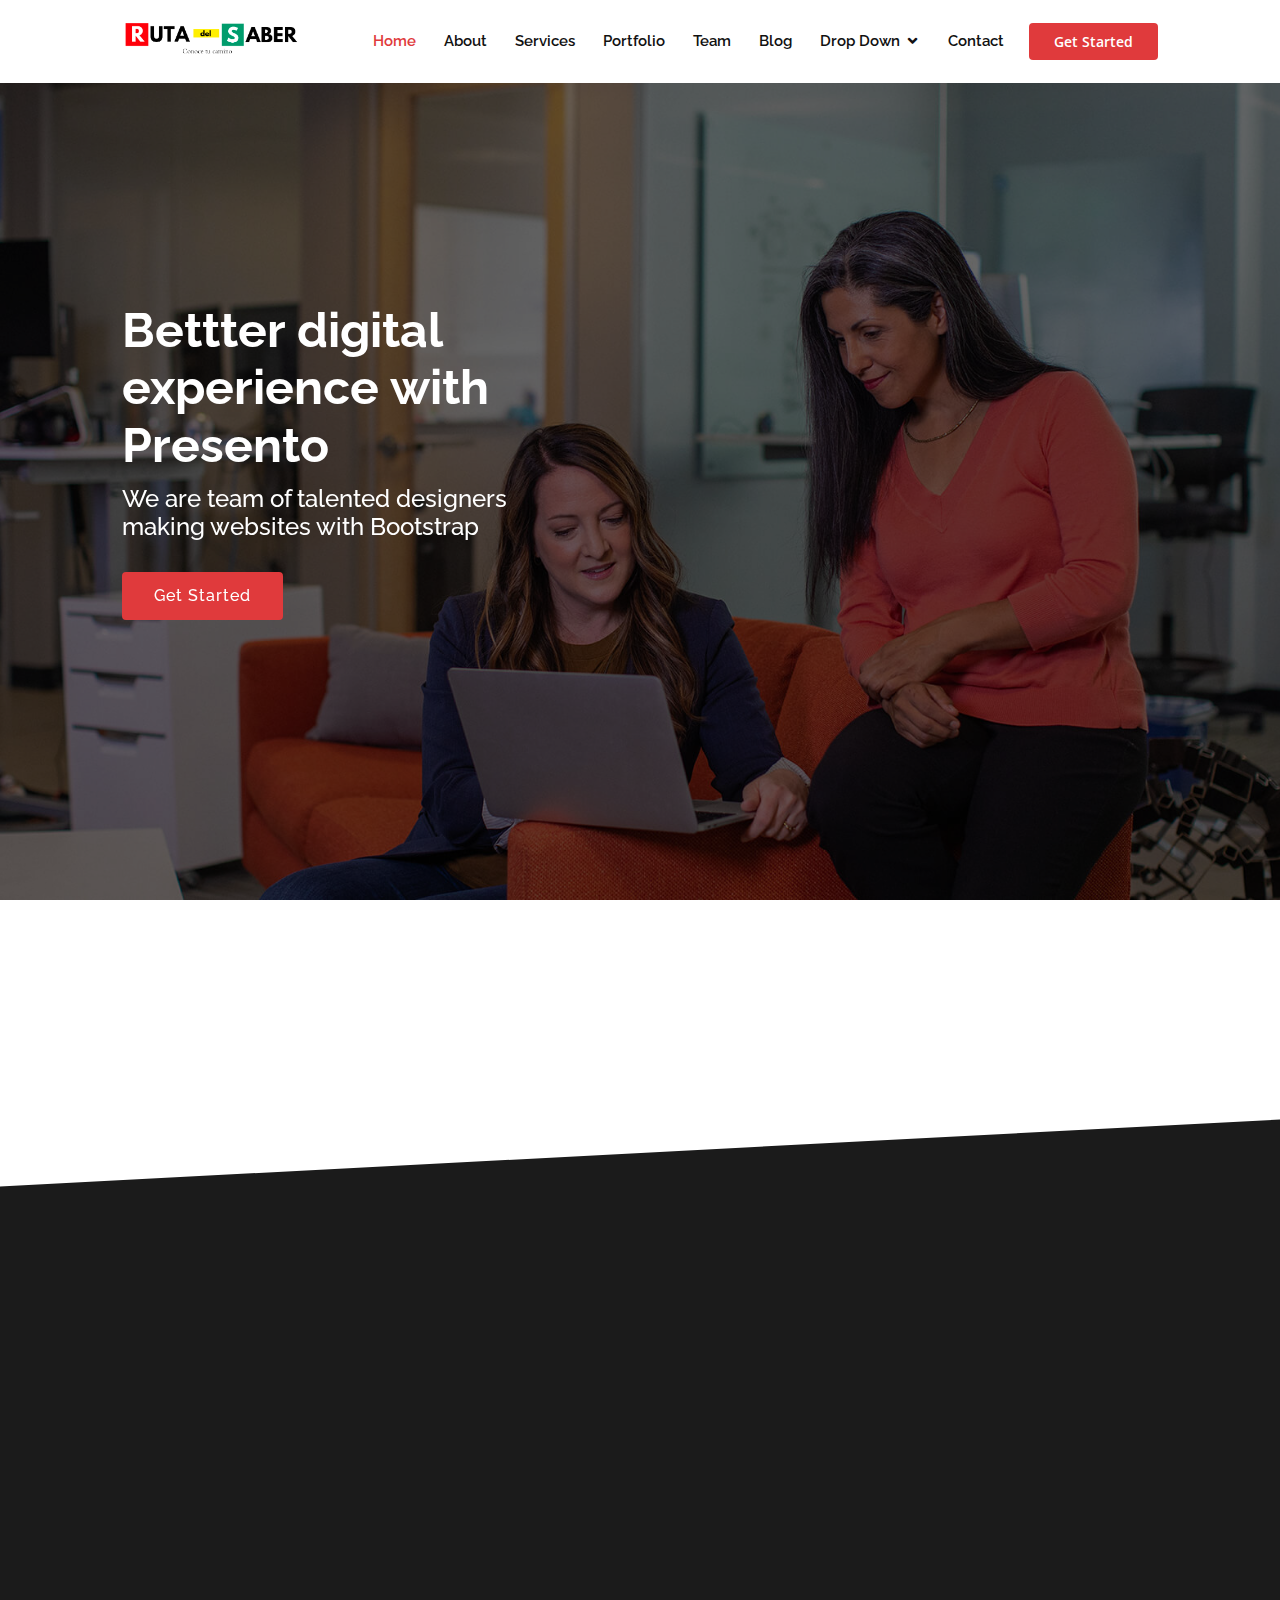
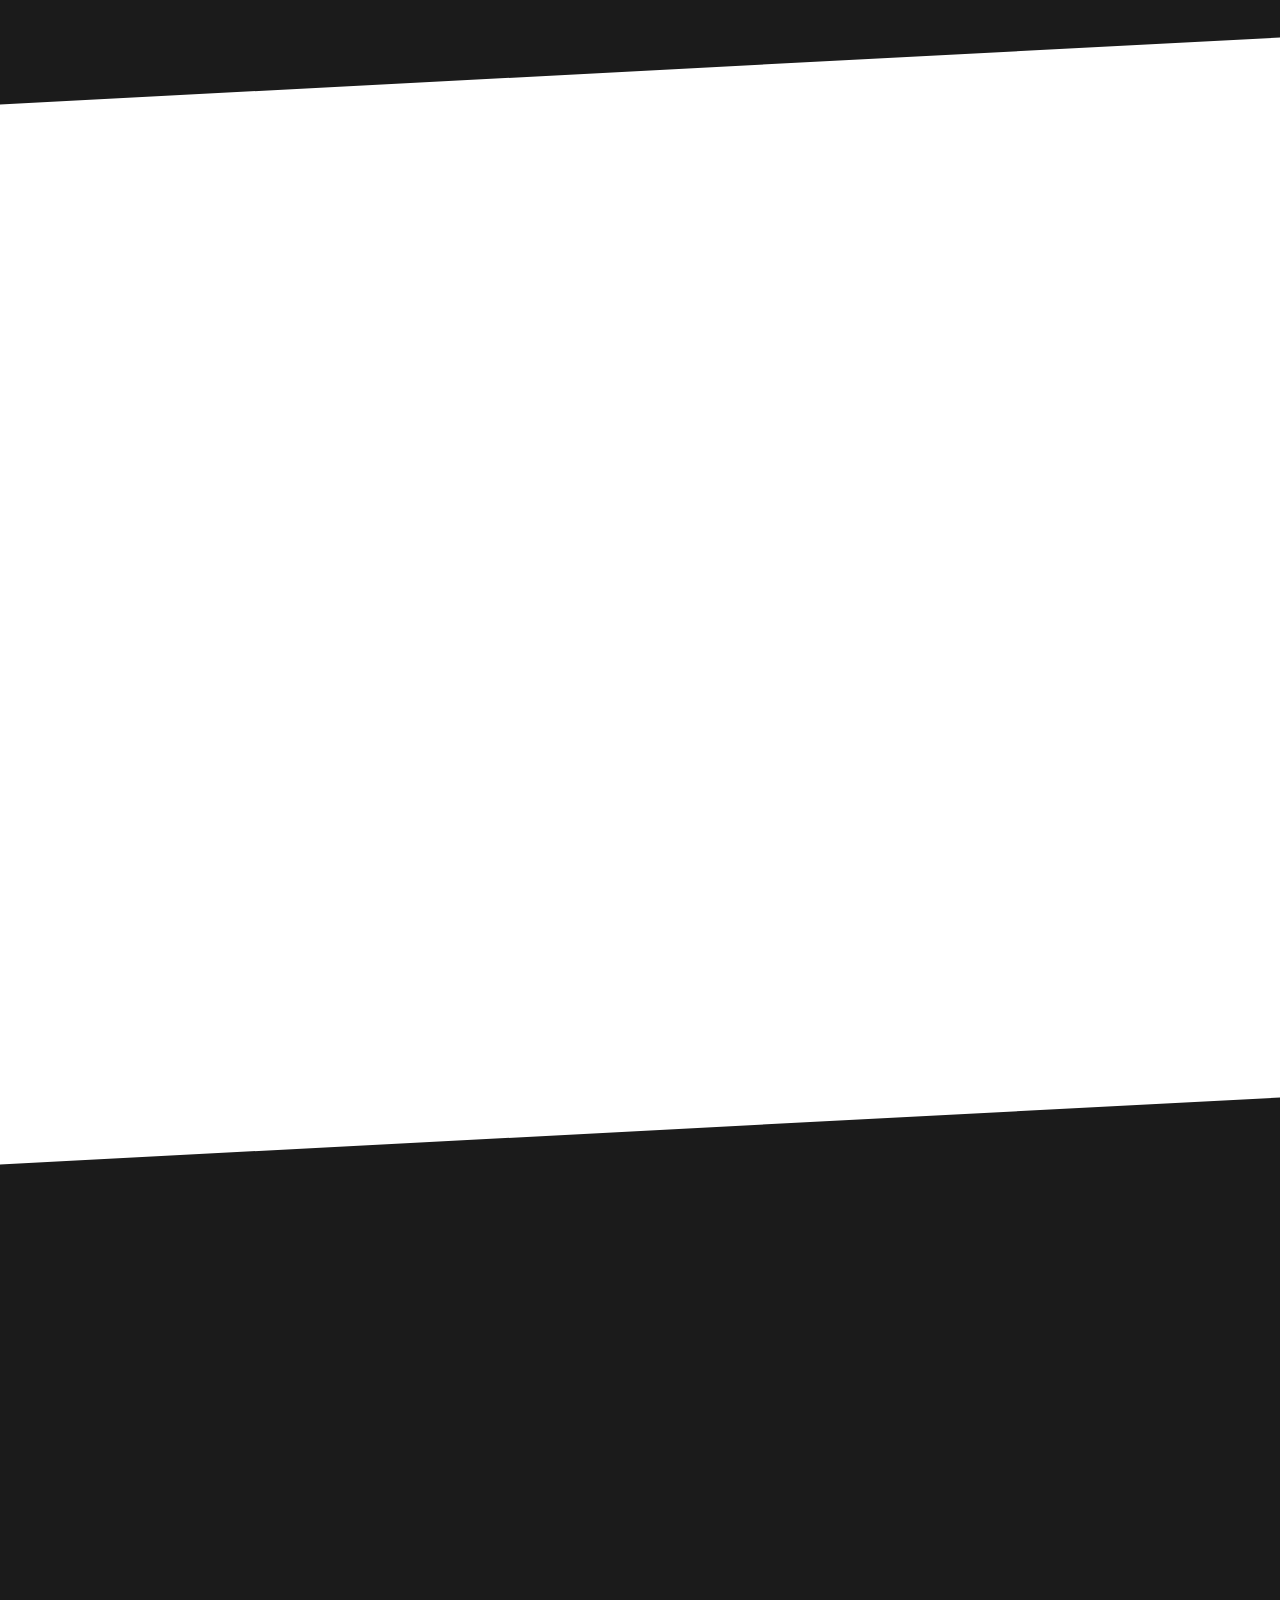
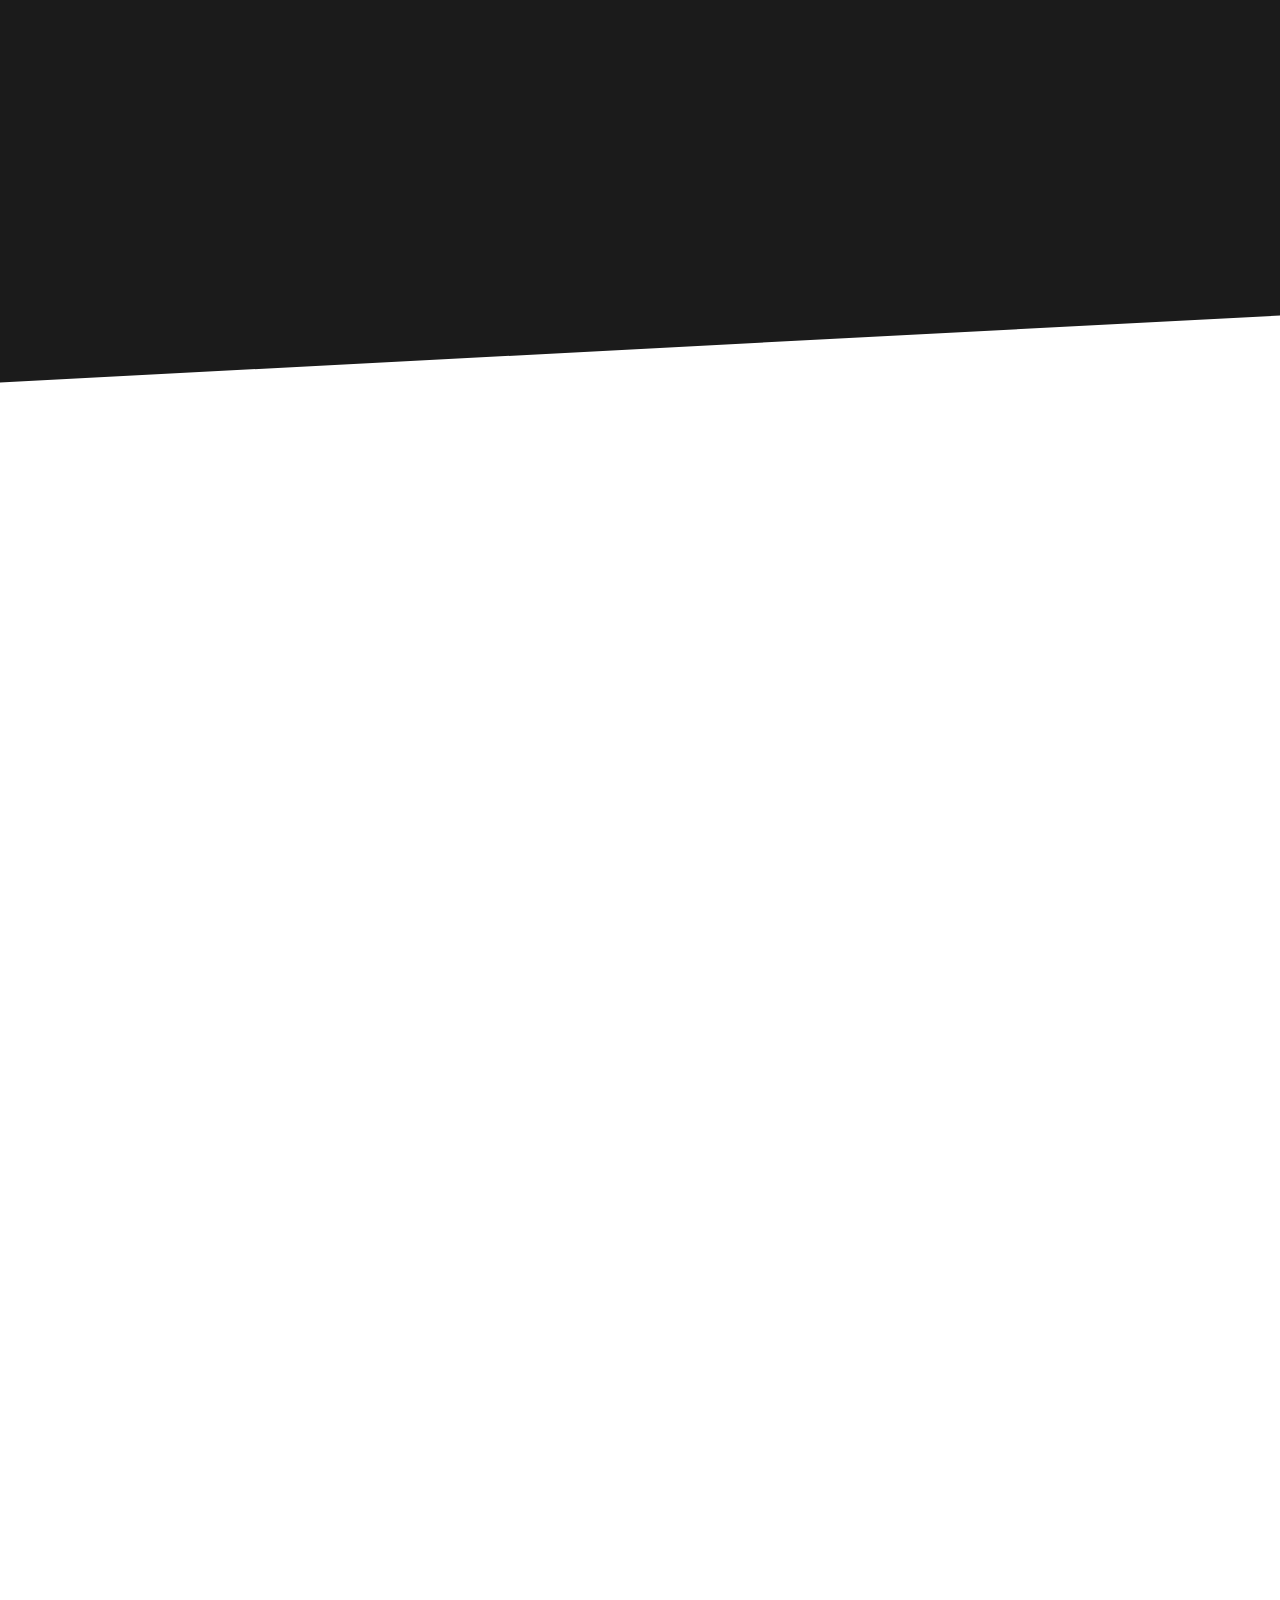
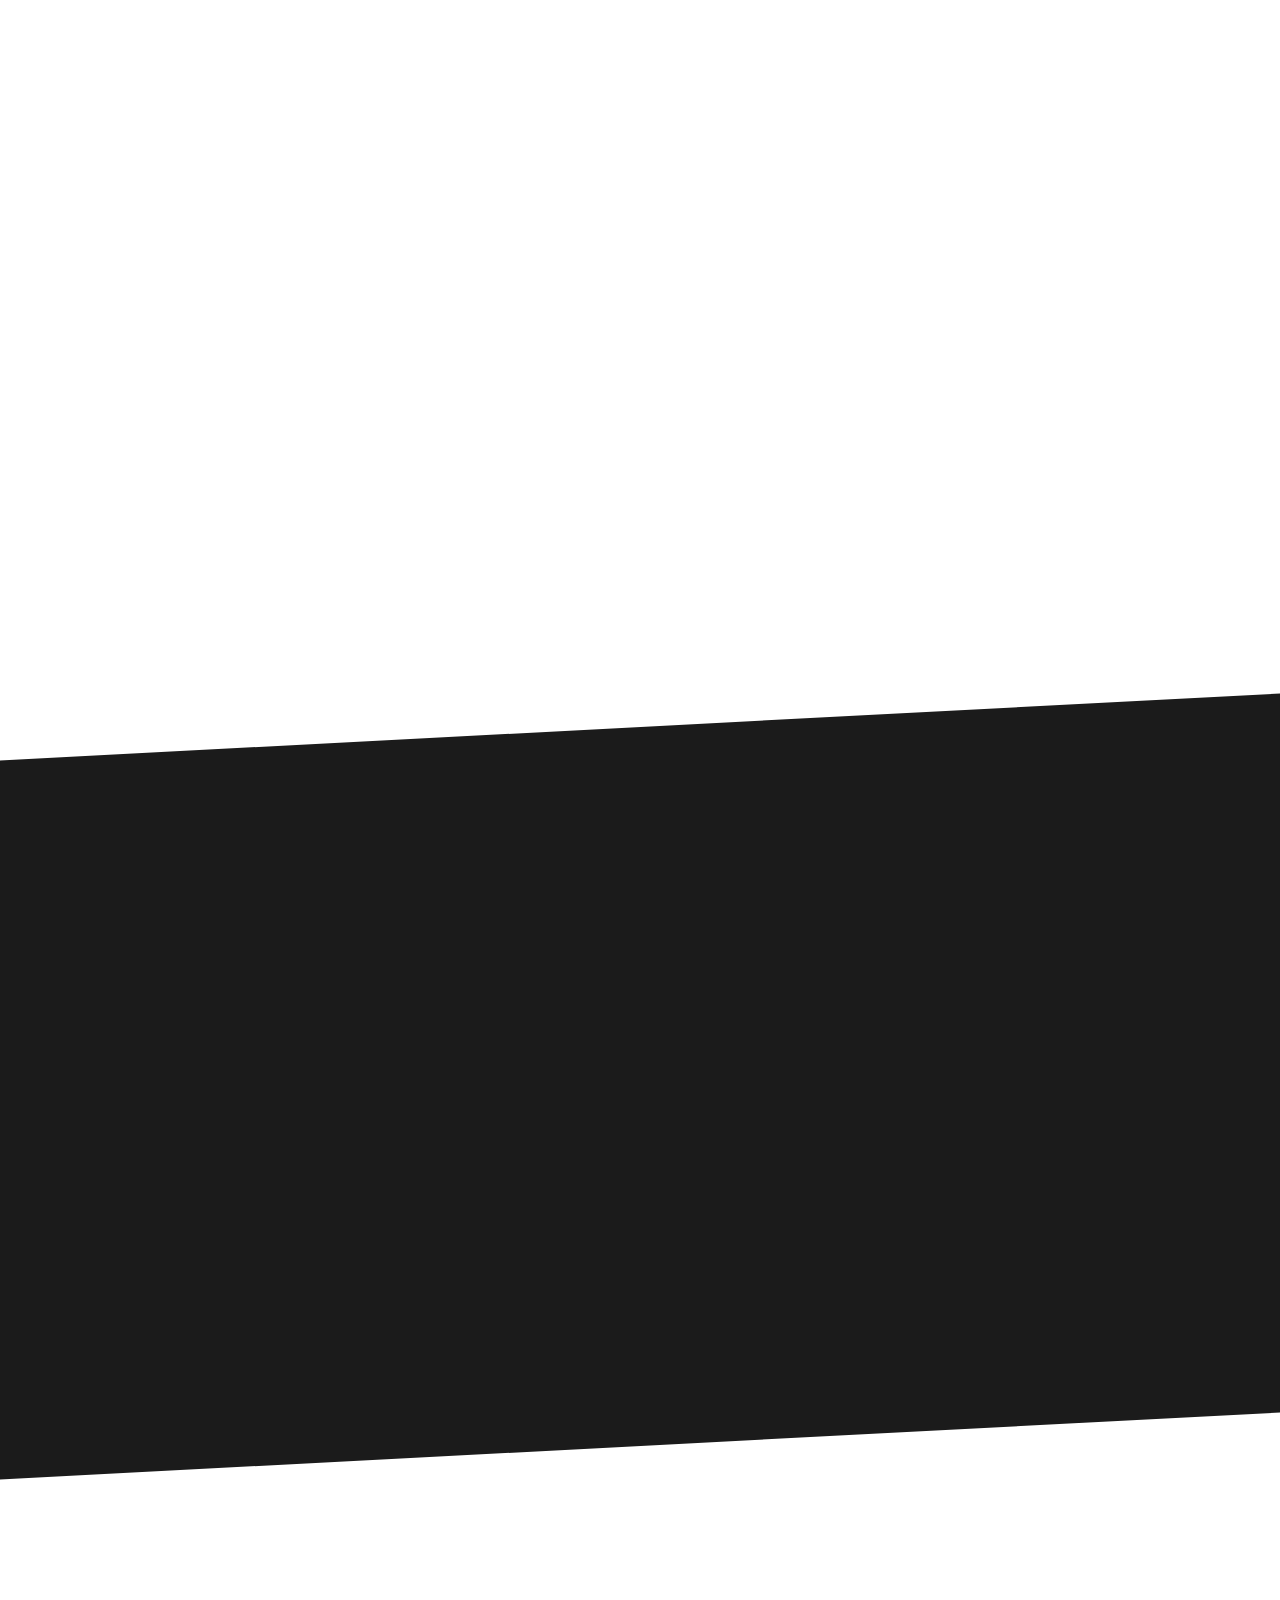
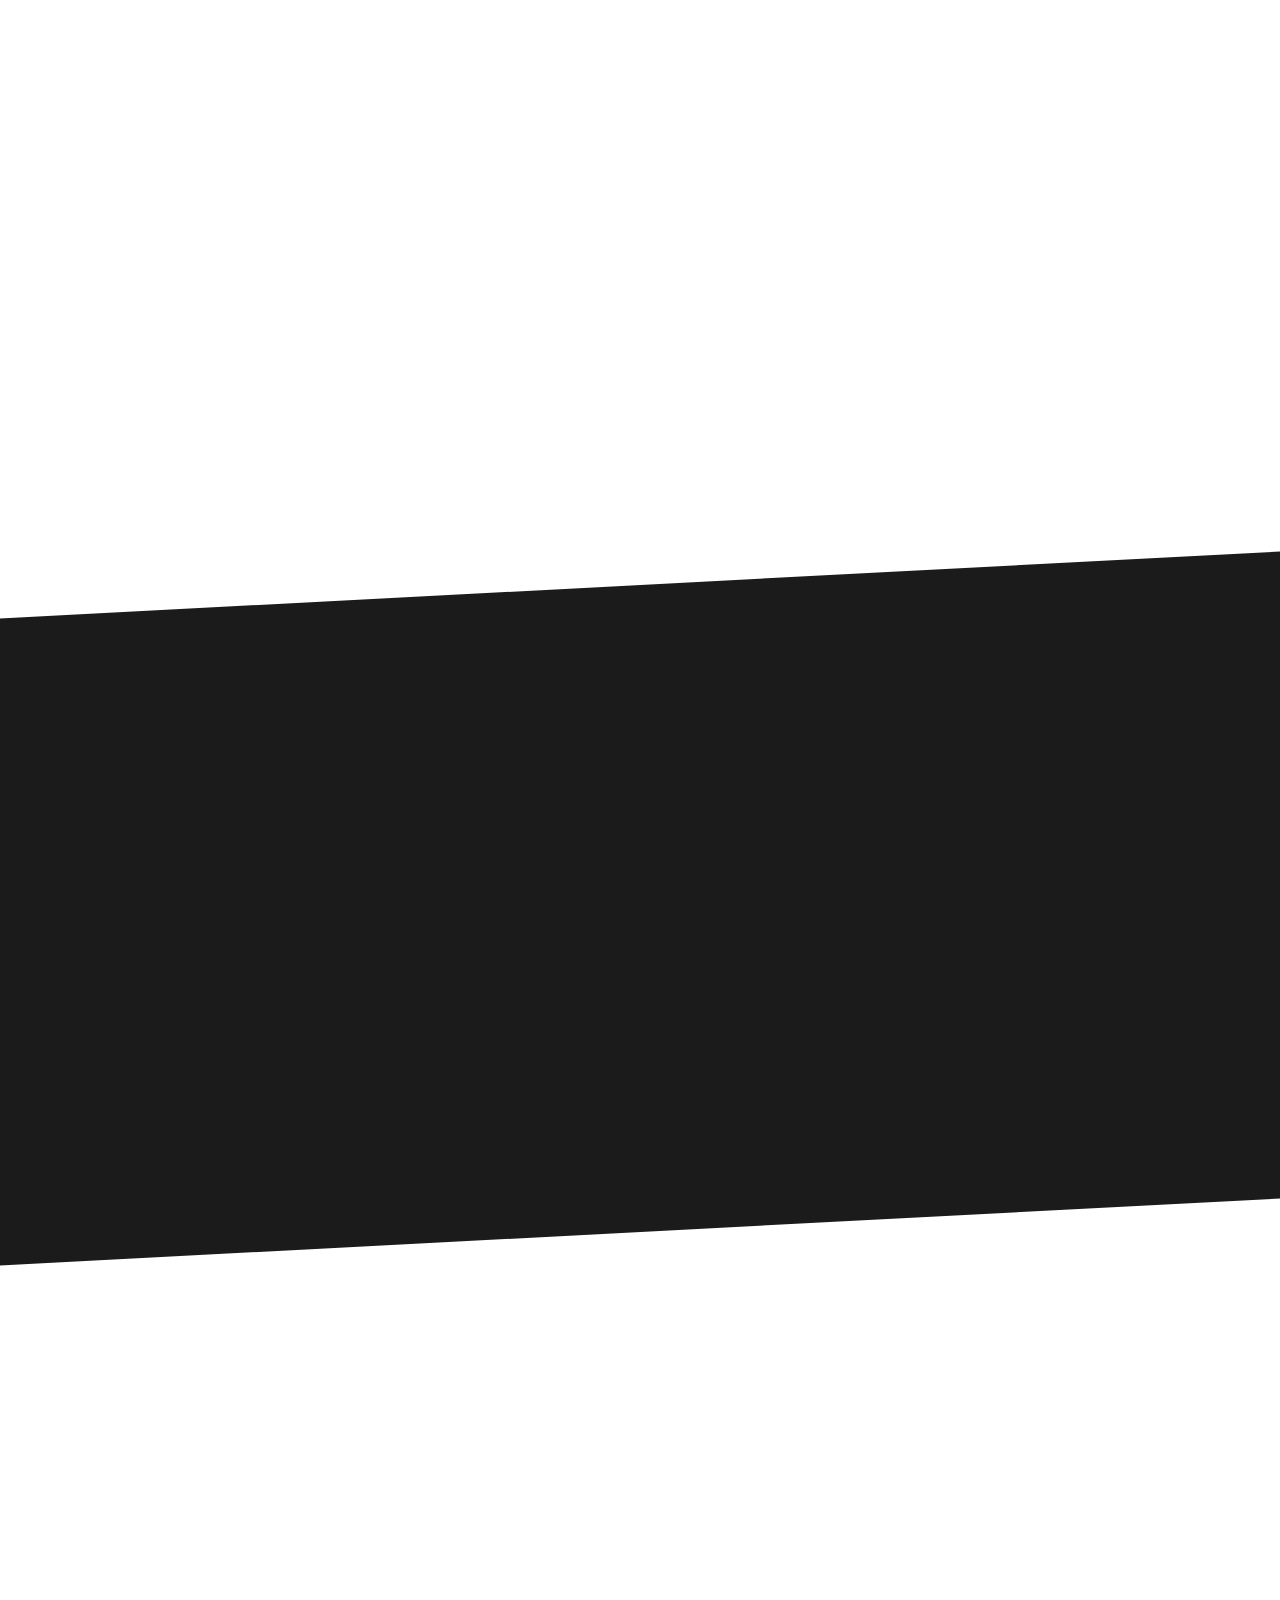
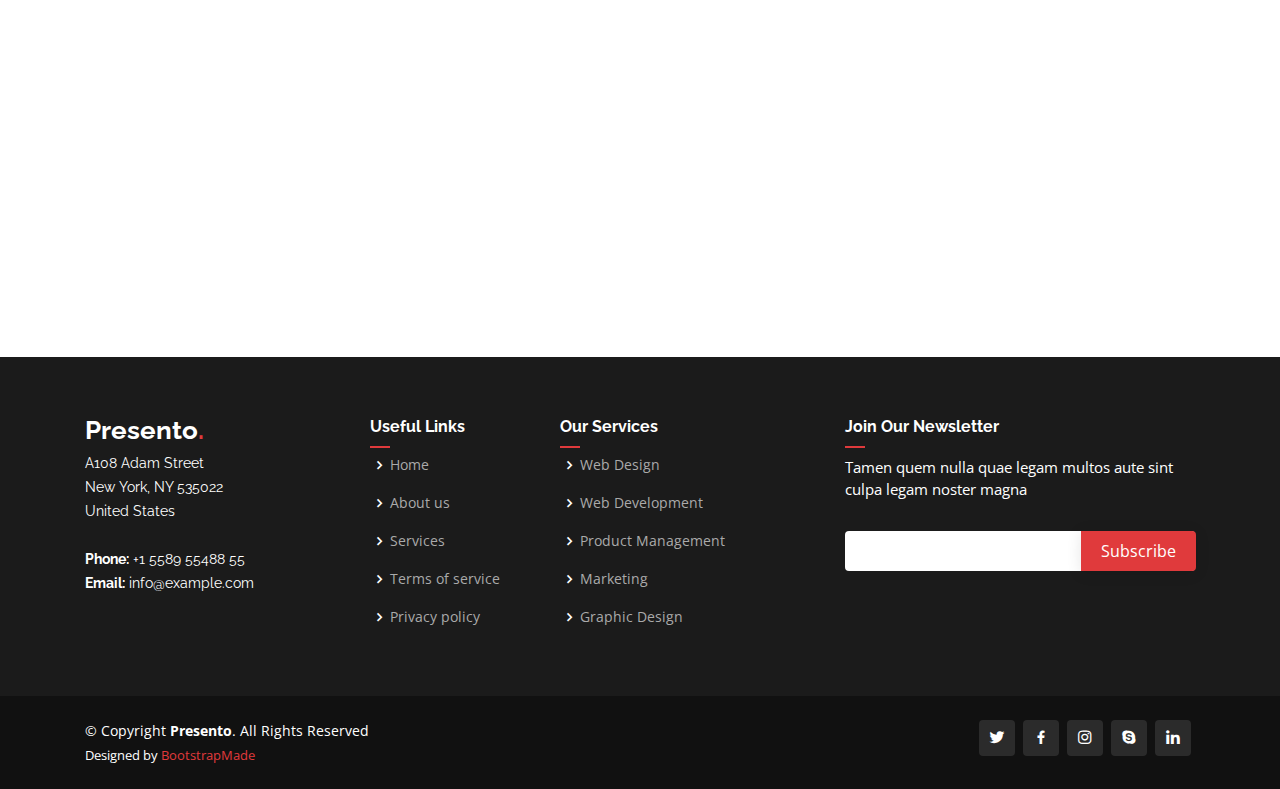
==== commit fa311315: "subo png" ====
--- a/Presento/index.html
+++ b/Presento/index.html
@@ -1,11 +1,11 @@
 <!DOCTYPE html>
-<html lang="en">
+<html lang="es">
 
 <head>
   <meta charset="utf-8">
   <meta content="width=device-width, initial-scale=1.0" name="viewport">
 
-  <title>Presento Bootstrap Template - Index</title>
+  <title>RUTA DEL SABER</title>
   <meta content="" name="description">
   <meta content="" name="keywords">
 
@@ -43,7 +43,7 @@
     <div class="container-fluid">
       <div class="row justify-content-center">
         <div class="col-xl-10 d-flex align-items-center">
-          <h1 class="logo mr-auto"><a href="index.html">Presento<span>.</span></a></h1>
+          <h1 class="logo mr-auto"><img src="assets/img/header.png"></h1>
           <!-- Uncomment below if you prefer to use an image logo -->
           <!-- <a href="index.html" class="logo mr-auto"><img src="assets/img/logo.png" alt=""></a>-->
 
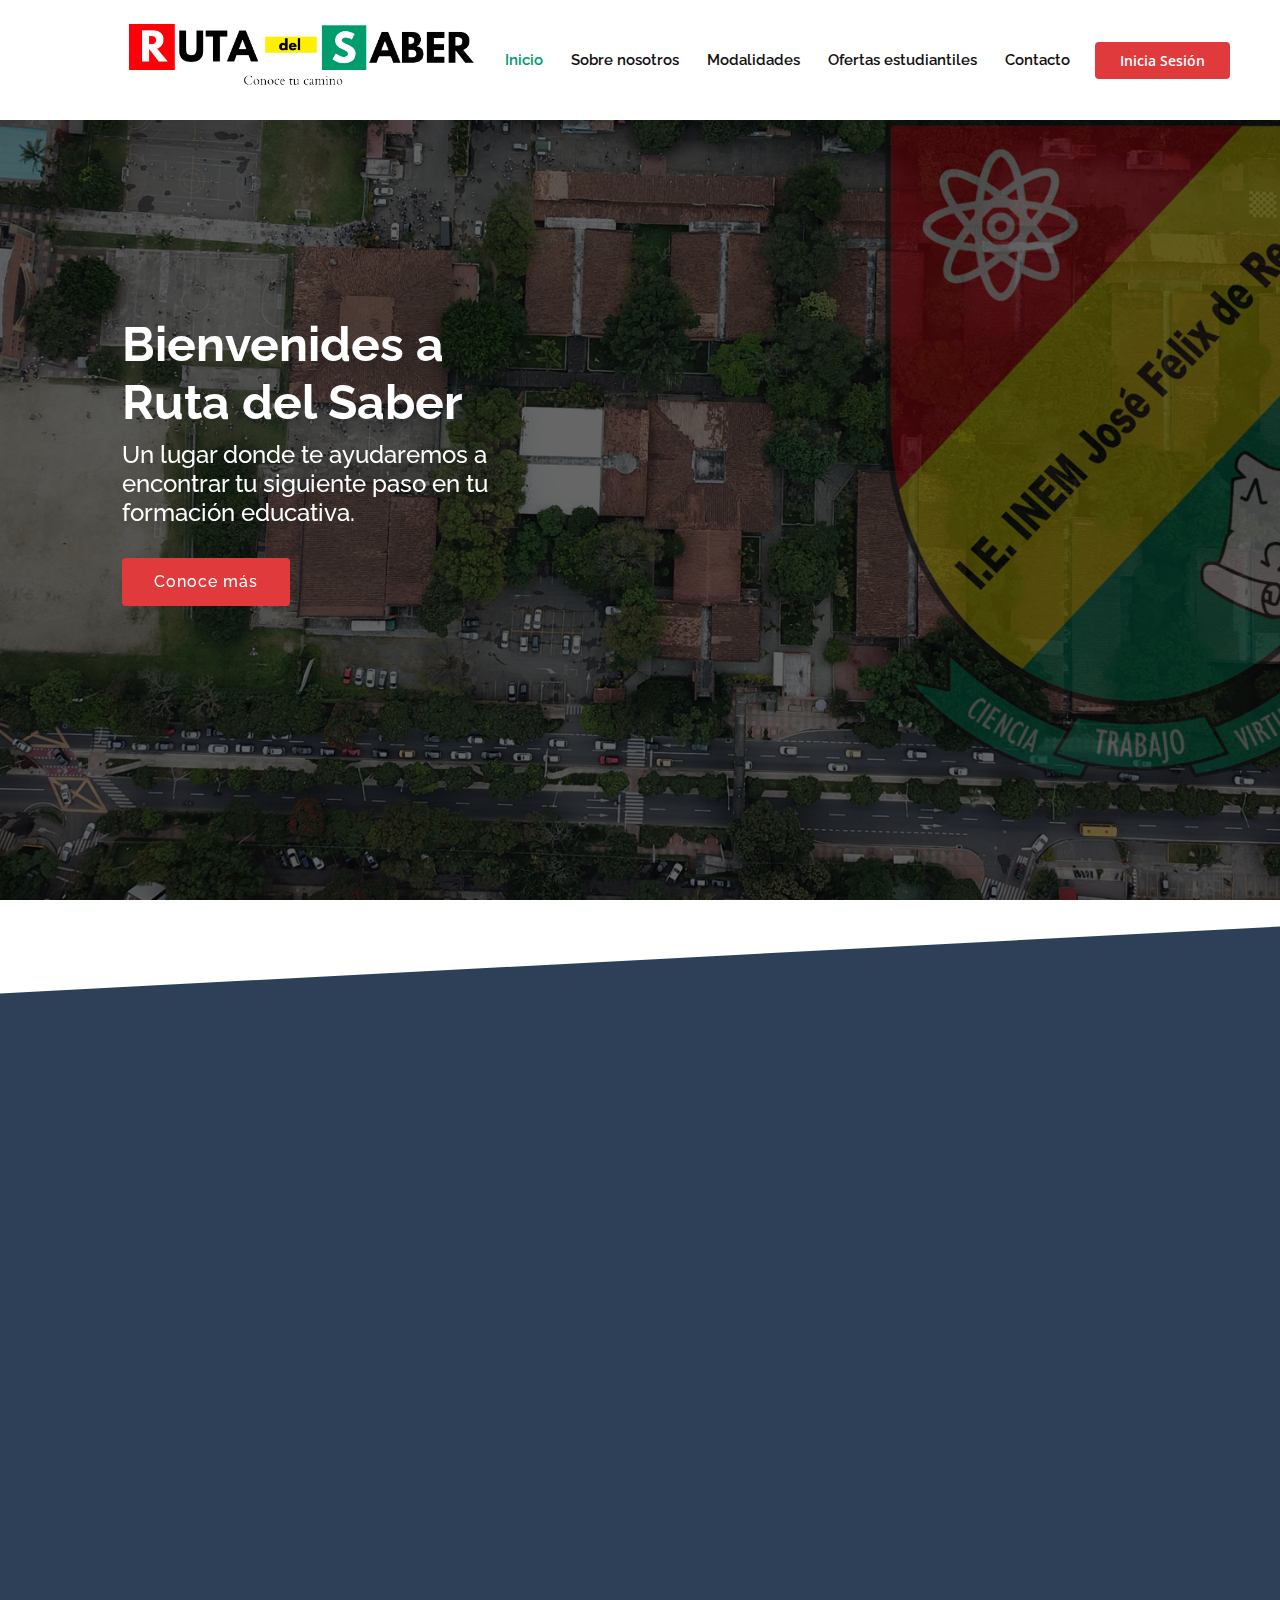
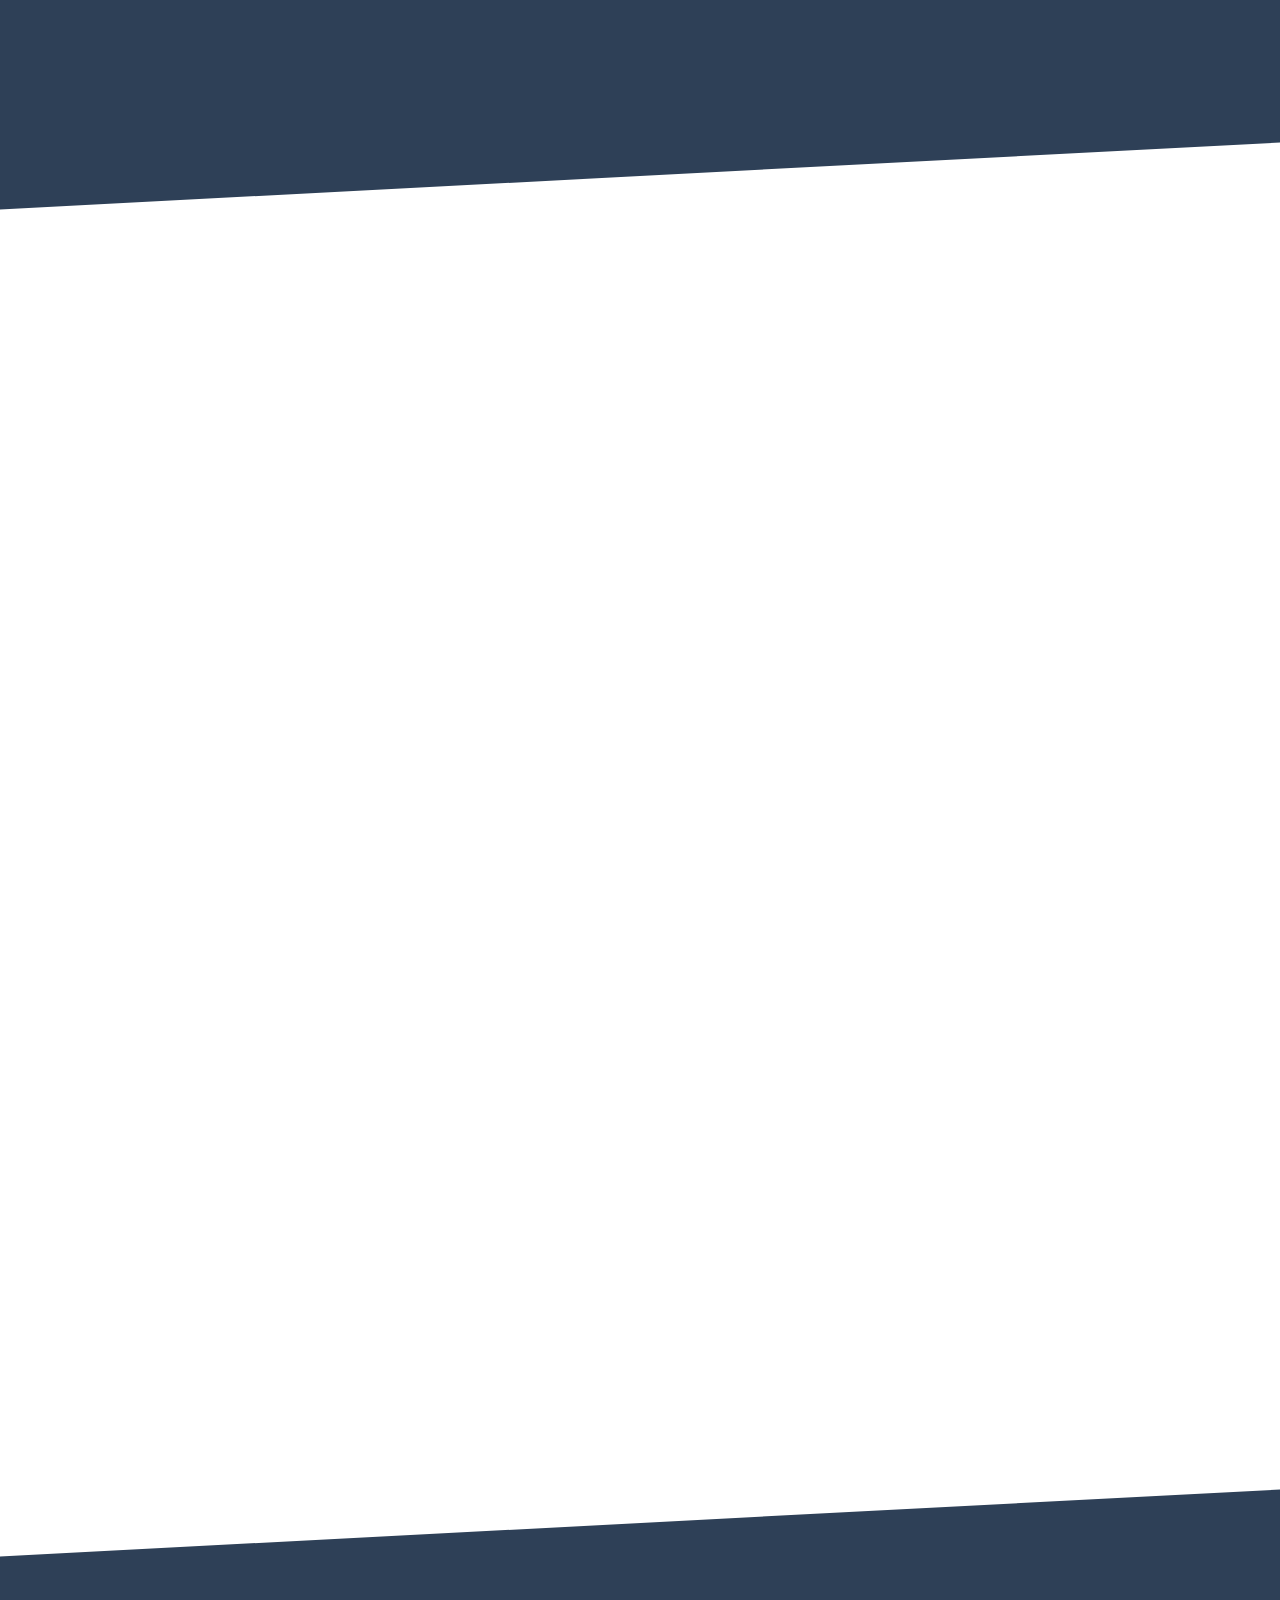
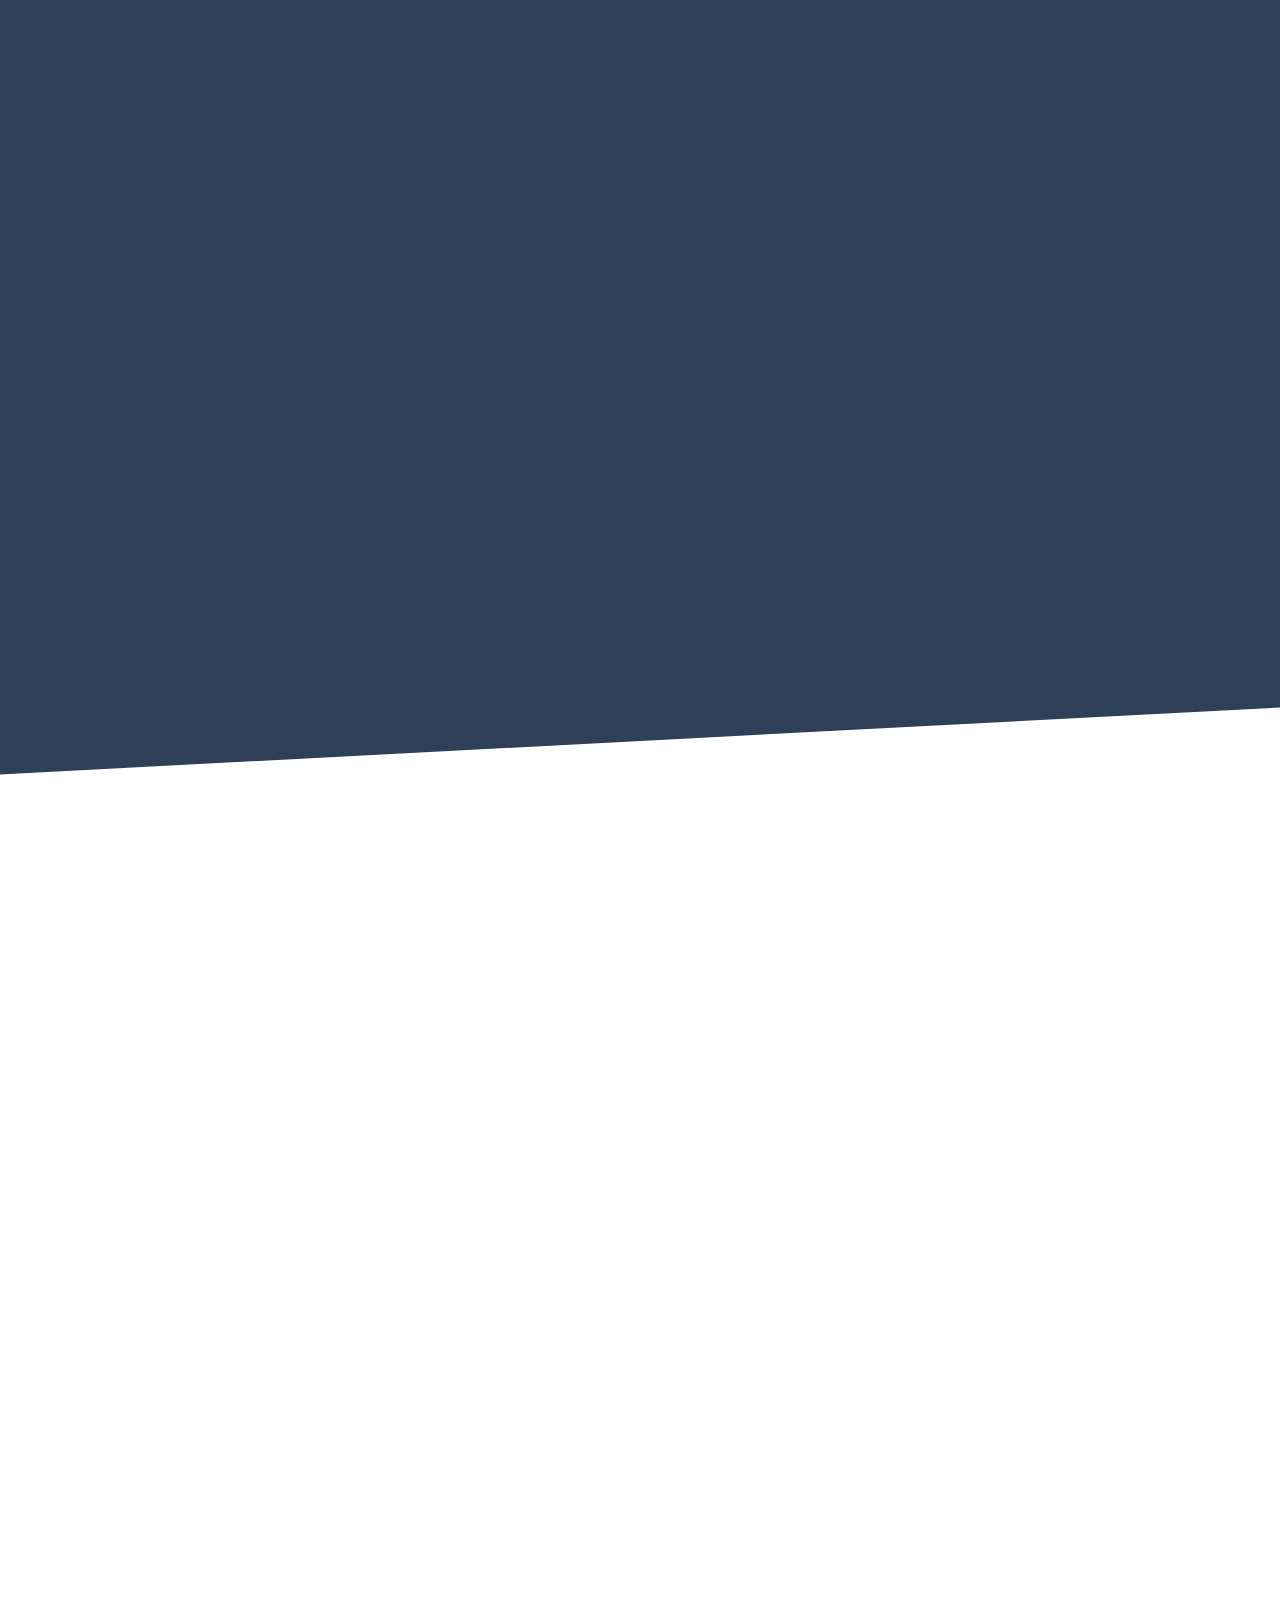
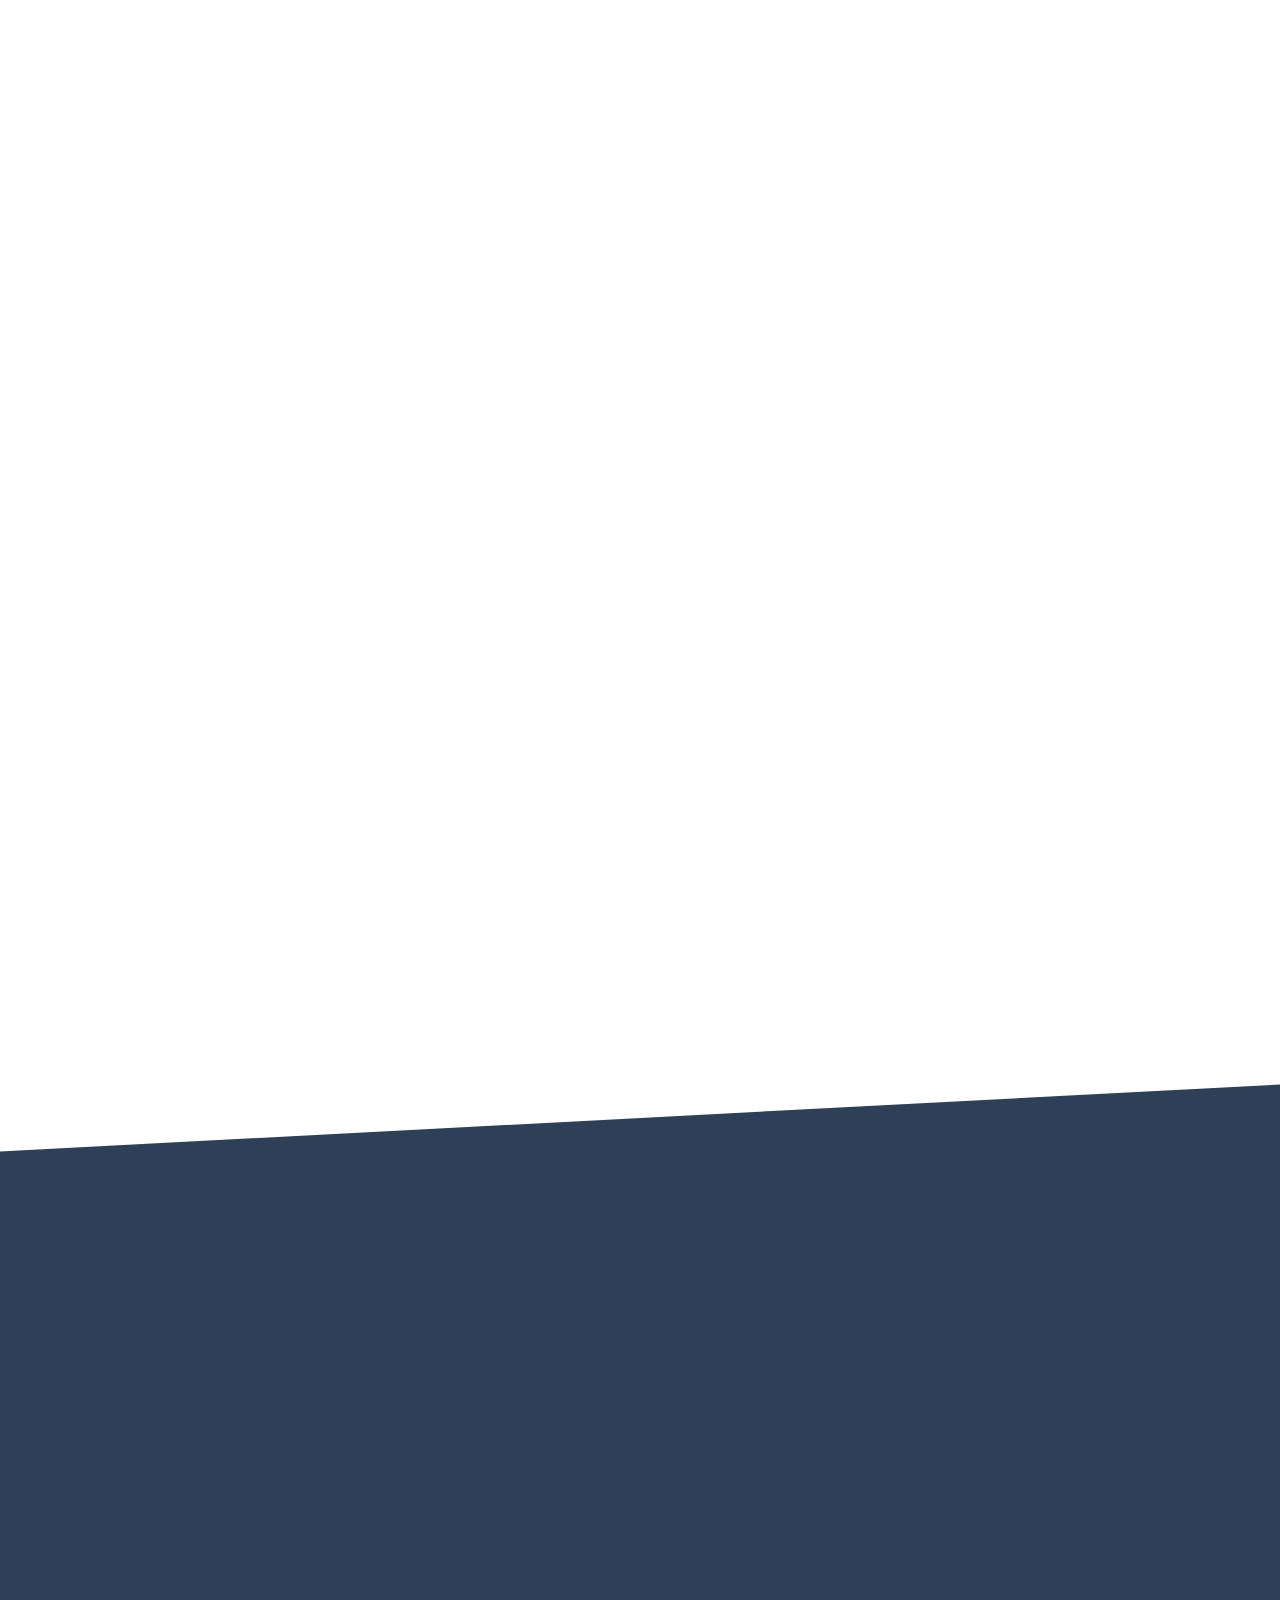
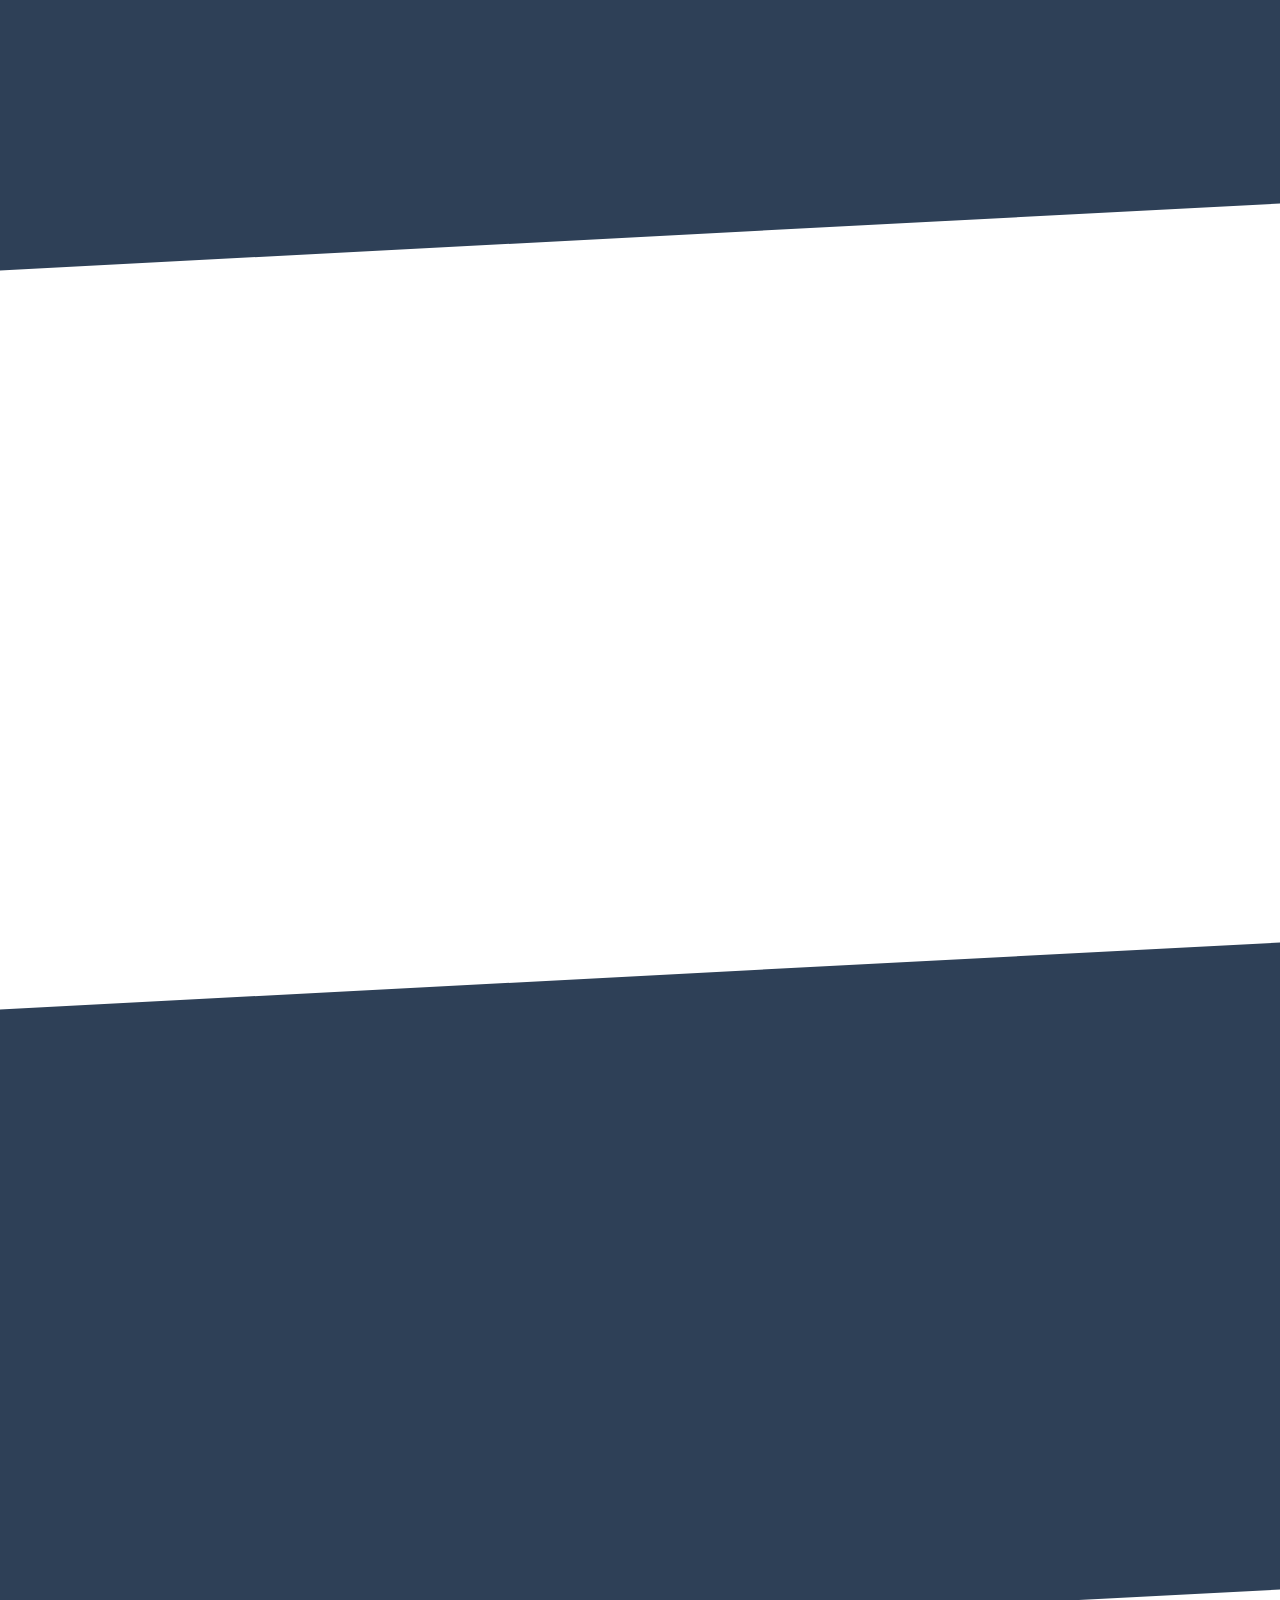
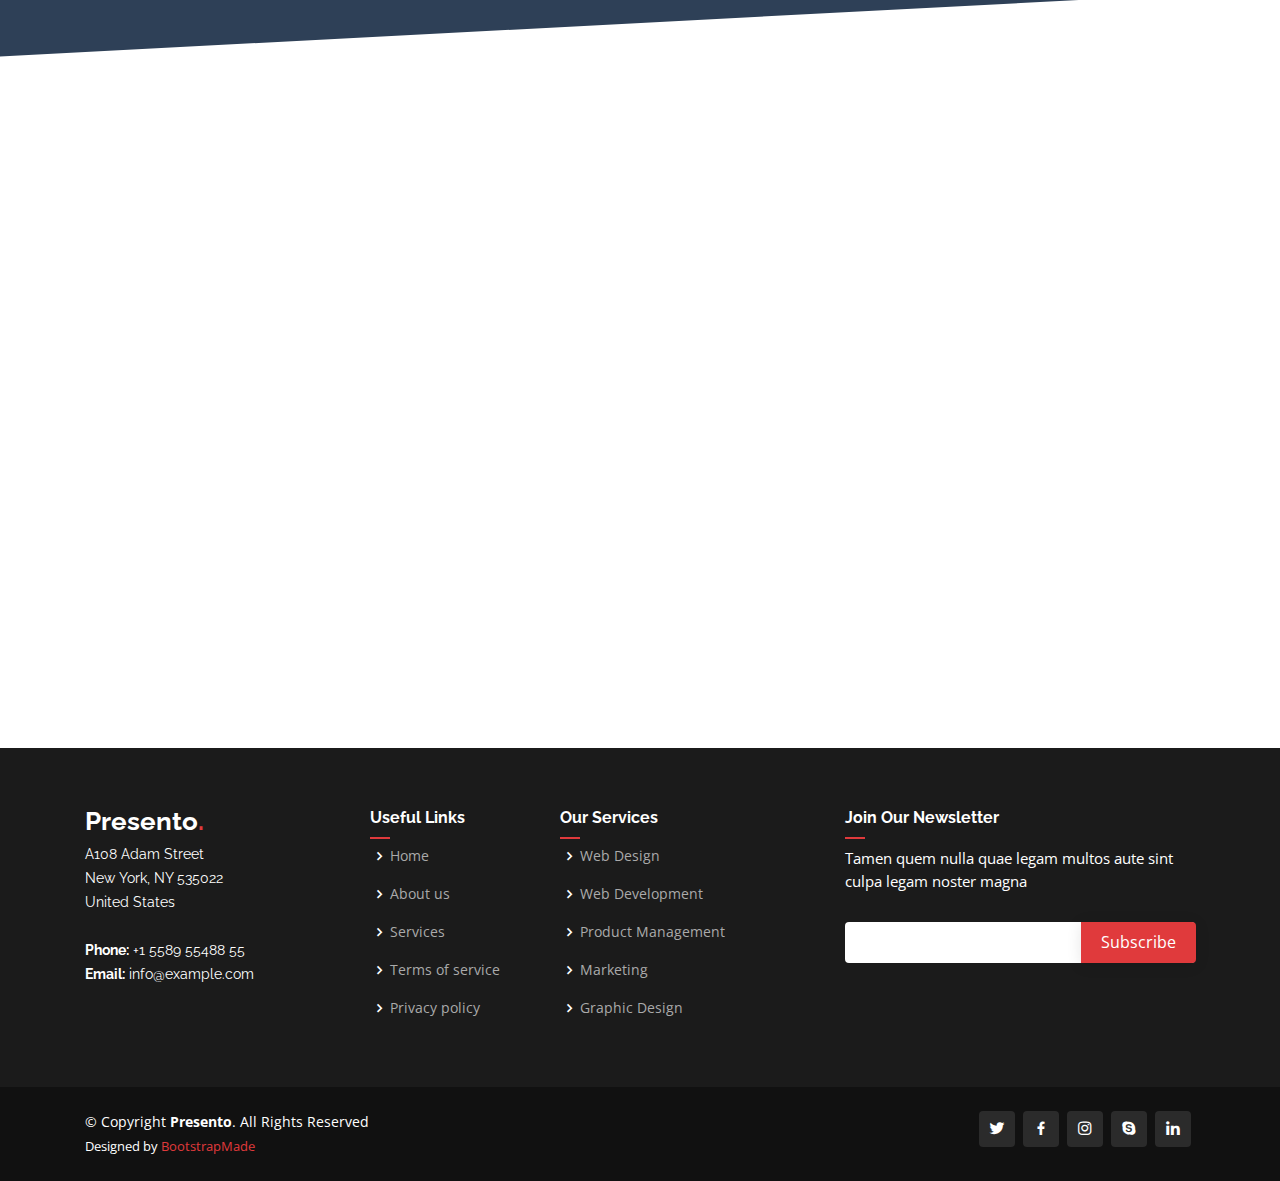
==== commit e3bd8ba8: "subo cambios por hoy" ====
--- a/Presento/index.html
+++ b/Presento/index.html
@@ -49,34 +49,18 @@
 
           <nav class="nav-menu d-none d-lg-block">
             <ul>
-              <li class="active"><a href="#header">Home</a></li>
-              <li><a href="#about">About</a></li>
-              <li><a href="#services">Services</a></li>
-              <li><a href="#portfolio">Portfolio</a></li>
-              <li><a href="#team">Team</a></li>
-              <li><a href="blog.html">Blog</a></li>
-              <li class="drop-down"><a href="">Drop Down</a>
-                <ul>
-                  <li><a href="#">Drop Down 1</a></li>
-                  <li class="drop-down"><a href="#">Deep Drop Down</a>
-                    <ul>
-                      <li><a href="#">Deep Drop Down 1</a></li>
-                      <li><a href="#">Deep Drop Down 2</a></li>
-                      <li><a href="#">Deep Drop Down 3</a></li>
-                      <li><a href="#">Deep Drop Down 4</a></li>
-                      <li><a href="#">Deep Drop Down 5</a></li>
-                    </ul>
-                  </li>
-                  <li><a href="#">Drop Down 2</a></li>
-                  <li><a href="#">Drop Down 3</a></li>
-                  <li><a href="#">Drop Down 4</a></li>
-                </ul>
-              </li>
-              <li><a href="#contact">Contact</a></li>
+              <li class="active"><a href="#header">Inicio</a></li>
+              <li><a href="#about">Sobre nosotros</a></li>
+              
+              <li><a href="#portfolio">Modalidades</a></li>
+              <li><a href="#team">Ofertas estudiantiles</a></li>
+              
+              
+              <li><a href="#contact">Contacto</a></li>
             </ul>
           </nav><!-- .nav-menu -->
 
-          <a href="#about" class="get-started-btn scrollto">Get Started</a>
+          <a href="#about" class="get-started-btn scrollto">Inicia Sesión</a>
         </div>
       </div>
 
@@ -91,9 +75,9 @@
         <div class="col-xl-10">
           <div class="row">
             <div class="col-xl-5">
-              <h1>Bettter digital experience with Presento</h1>
-              <h2>We are team of talented designers making websites with Bootstrap</h2>
-              <a href="#about" class="btn-get-started scrollto">Get Started</a>
+              <h1>Bienvenides a Ruta del Saber</h1>
+              <h2>Un lugar donde te ayudaremos a encontrar tu siguiente paso en tu formación educativa.</h2>
+              <a href="#about" class="btn-get-started scrollto">Conoce más</a>
             </div>
           </div>
         </div>
@@ -104,106 +88,82 @@
 
   <main id="main">
 
-    <!-- ======= Clients Section ======= -->
-    <section id="clients" class="clients">
-      <div class="container-fluid" data-aos="zoom-in">
-        <div class="row justify-content-center">
-          <div class="col-xl-10">
-            <div class="owl-carousel clients-carousel">
-              <img src="assets/img/clients/client-1.png" alt="">
-              <img src="assets/img/clients/client-2.png" alt="">
-              <img src="assets/img/clients/client-3.png" alt="">
-              <img src="assets/img/clients/client-4.png" alt="">
-              <img src="assets/img/clients/client-5.png" alt="">
-              <img src="assets/img/clients/client-6.png" alt="">
-              <img src="assets/img/clients/client-7.png" alt="">
-              <img src="assets/img/clients/client-8.png" alt="">
-            </div>
-          </div>
-        </div>
-      </div>
-    </section><!-- End Clients Section -->
-
+    
     <!-- ======= About Section ======= -->
     <section id="about" class="about section-bg">
       <div class="container" data-aos="fade-up">
 
-        <div class="row no-gutters">
-          <div class="content col-xl-5 d-flex align-items-stretch">
-            <div class="content">
-              <h3>Voluptatem dignissimos provident quasi</h3>
-              <p>
-                Lorem ipsum dolor sit amet, consectetur adipiscing elit, sed do eiusmod tempor incididunt ut labore et dolore magna aliqua. Duis aute irure dolor in reprehenderit
-              </p>
-              <a href="#" class="about-btn"><span>About us</span> <i class="bx bx-chevron-right"></i></a>
-            </div>
-          </div>
-          <div class="col-xl-7 d-flex align-items-stretch">
-            <div class="icon-boxes d-flex flex-column justify-content-center">
-              <div class="row">
-                <div class="col-md-6 icon-box" data-aos="fade-up" data-aos-delay="100">
-                  <i class="bx bx-receipt"></i>
-                  <h4>Corporis voluptates sit</h4>
-                  <p>Consequuntur sunt aut quasi enim aliquam quae harum pariatur laboris nisi ut aliquip</p>
-                </div>
-                <div class="col-md-6 icon-box" data-aos="fade-up" data-aos-delay="200">
-                  <i class="bx bx-cube-alt"></i>
-                  <h4>Ullamco laboris nisi</h4>
-                  <p>Excepteur sint occaecat cupidatat non proident, sunt in culpa qui officia deserunt</p>
-                </div>
-                <div class="col-md-6 icon-box" data-aos="fade-up" data-aos-delay="300">
-                  <i class="bx bx-images"></i>
-                  <h4>Labore consequatur</h4>
-                  <p>Aut suscipit aut cum nemo deleniti aut omnis. Doloribus ut maiores omnis facere</p>
-                </div>
-                <div class="col-md-6 icon-box" data-aos="fade-up" data-aos-delay="400">
-                  <i class="bx bx-shield"></i>
-                  <h4>Beatae veritatis</h4>
-                  <p>Expedita veritatis consequuntur nihil tempore laudantium vitae denat pacta</p>
-                </div>
-              </div>
-            </div><!-- End .content-->
-          </div>
-        </div>
-
-      </div>
-    </section><!-- End About Section -->
+        <div class="section-title">
+          <h2>Sobre nosotros</h2>
+          <p>Somos un grupo de cinco estudiantes de programación enfocados al desarrollo web, que con el diseño de este proyecto optan por el titulo de Técnicos en Desarrollo de Software.</p>
+        </div>
+
+        <div class="row">
+          <div class="col-lg-6" data-aos="fade-right">
+            <img src="assets/img/about.jpg" class="img-fluid" alt="" class="rounded">
+          </div>
+          <div class="col-lg-6 pt-4 pt-lg-0 content" data-aos="fade-left">
+            <h3>¿Para qué creamos este sitio?</h3>
+            <p class="font-italic">
+              Ante nuestra preocupación de ver a algunos de nuestros compañeros sin tener un rumbo claro de qué desearían estudiar al finalizar el bachillerato, vimos la oportunidad para crear un sitio web para:
+            </p>
+            <ul>
+              <li><i class="icofont-check-circled"></i> Facilitar el acceso a información sobre las oportunidades educativas de nuestra región.</li>
+              <li><i class="icofont-check-circled"></i> Guiar a los estudiantes de octavo y noveno grado para que elijan la modalidad correcta</li>
+              <li><i class="icofont-check-circled"></i> Facilitar el proceso de aplicación a ayudas estudiantiles.</li>
+            </ul>
+            <p>
+              Con la creación de este sitio pretendemos disminuir los indices de cambio de modalidad al interior del colegio, así como el cambio de carrera de las instituciones de educación superior.
+            </p>
+          </div>
+        </div>
+
+      </div>
+    </section><!-- End About Us Section -->
 
     <!-- ======= Counts Section ======= -->
     <section id="counts" class="counts">
       <div class="container" data-aos="fade-up">
-
-        <div class="row">
-
-          <div class="col-lg-3 col-md-6">
+        <div class="section-title">
+          <h2>Conoce la institución</h2>
+          <p>Nuestra institución es una de las mejores a nivel público de la ciudad. Conócela:</p>
+        </div>
+
+        <div class="row no-gutters">
+
+          <div class="col-lg-3 col-md-6 d-md-flex align-items-md-stretch">
             <div class="count-box">
-              <i class="icofont-simple-smile"></i>
-              <span data-toggle="counter-up">232</span>
-              <p>Happy Clients</p>
-            </div>
-          </div>
-
-          <div class="col-lg-3 col-md-6 mt-5 mt-md-0">
+              <i class="icofont-institution"></i>
+              <span data-toggle="counter-up">13</span>
+              <p>En nuestra institución contamos con departamentos de todas las áreas académicas</p>
+              
+            </div>
+          </div>
+
+          <div class="col-lg-3 col-md-6 d-md-flex align-items-md-stretch">
             <div class="count-box">
-              <i class="icofont-document-folder"></i>
-              <span data-toggle="counter-up">521</span>
-              <p>Projects</p>
-            </div>
-          </div>
-
-          <div class="col-lg-3 col-md-6 mt-5 mt-lg-0">
+              <i class="icofont-learn"></i>
+              <span data-toggle="counter-up">20</span>
+              <p> Contamos con 20 modalidades que podrás escoger</p>
+              
+            </div>
+          </div>
+
+          <div class="col-lg-3 col-md-6 d-md-flex align-items-md-stretch">
             <div class="count-box">
-              <i class="icofont-live-support"></i>
-              <span data-toggle="counter-up">1,463</span>
-              <p>Hours Of Support</p>
-            </div>
-          </div>
-
-          <div class="col-lg-3 col-md-6 mt-5 mt-lg-0">
+              <i class="icofont-unity-hand"></i>
+              <span data-toggle="counter-up">25</span>
+              <p>Somos la institución con más convenios de la ciudad</p>
+              
+            </div>
+          </div>
+
+          <div class="col-lg-3 col-md-6 d-md-flex align-items-md-stretch">
             <div class="count-box">
-              <i class="icofont-users-alt-5"></i>
-              <span data-toggle="counter-up">15</span>
-              <p>Hard Workers</p>
+              <i class="icofont-holding-hands"></i>
+              <span data-toggle="counter-up">150</span>
+              <p><strong>Awards</strong> rerum asperiores dolor molestiae doloribu</p>
+              <a href="#">Find out more &raquo;</a>
             </div>
           </div>
 
@@ -214,19 +174,24 @@
 
     <!-- ======= Tabs Section ======= -->
     <section id="tabs" class="tabs">
+
       <div class="container" data-aos="fade-up">
-
+        
+        <div class="section-title"> 
+          <h2> SOBRE NOSOTROS</h2>
+        </div>
+        
         <ul class="nav nav-tabs row d-flex">
           <li class="nav-item col-3">
             <a class="nav-link active show" data-toggle="tab" href="#tab-1">
               <i class="ri-gps-line"></i>
-              <h4 class="d-none d-lg-block">Modi sit est dela pireda nest</h4>
+              <h4 class="d-none d-lg-block">¿Quienes somos?</h4>
             </a>
           </li>
           <li class="nav-item col-3">
             <a class="nav-link" data-toggle="tab" href="#tab-2">
               <i class="ri-body-scan-line"></i>
-              <h4 class="d-none d-lg-block">Unde praesenti mara setra le</h4>
+              <h4 class="d-none d-lg-block">¿Para qué creamos este sitio?</h4>
             </a>
           </li>
           <li class="nav-item col-3">
--- a/Presento/assets/css/style.css
+++ b/Presento/assets/css/style.css
@@ -97,7 +97,7 @@
 }
 
 #header .logo img {
-  max-height: 40px;
+  max-height: 80px;
 }
 
 @media (max-width: 992px) {
@@ -140,7 +140,7 @@
 }
 
 .nav-menu a:hover, .nav-menu .active > a, .nav-menu li:hover > a {
-  color: #e03a3c;
+  color: #009b6e;
 }
 
 .nav-menu .drop-down ul {
@@ -163,47 +163,7 @@
   visibility: visible;
 }
 
-.nav-menu .drop-down li {
-  min-width: 180px;
-  position: relative;
-}
-
-.nav-menu .drop-down ul a {
-  padding: 10px 20px;
-  font-size: 14px;
-  text-transform: none;
-}
-
-.nav-menu .drop-down ul a:hover, .nav-menu .drop-down ul .active > a, .nav-menu .drop-down ul li:hover > a {
-  color: #e03a3c;
-}
-
-.nav-menu .drop-down > a:after {
-  content: "\ea99";
-  font-family: IcoFont;
-  padding-left: 5px;
-}
-
-.nav-menu .drop-down .drop-down ul {
-  top: 0;
-  left: calc(100% - 30px);
-}
-
-.nav-menu .drop-down .drop-down:hover > ul {
-  opacity: 1;
-  top: 0;
-  left: 100%;
-}
-
-.nav-menu .drop-down .drop-down > a {
-  padding-right: 35px;
-}
-
-.nav-menu .drop-down .drop-down > a:after {
-  content: "\eaa0";
-  font-family: IcoFont;
-  position: absolute;
-  right: 15px;
+
 }
 
 @media (max-width: 1366px) {
@@ -233,7 +193,7 @@
 }
 
 .get-started-btn:hover {
-  background: #111111;
+  background: #009b6e;
   color: #fff;
 }
 
@@ -357,7 +317,7 @@
 #hero {
   width: 100%;
   height: 100vh;
-  background: url("../img/hero-bg.jpg") top center no-repeat;
+  background: url("../img/hero-bg.png") top center no-repeat;
   background-size: cover;
   position: relative;
   padding-top: 82px;
@@ -472,7 +432,7 @@
 
 .section-bg:before {
   content: "";
-  background: #1b1b1b;
+  background: #2e4057;
   position: absolute;
   bottom: 60px;
   top: 60px;
